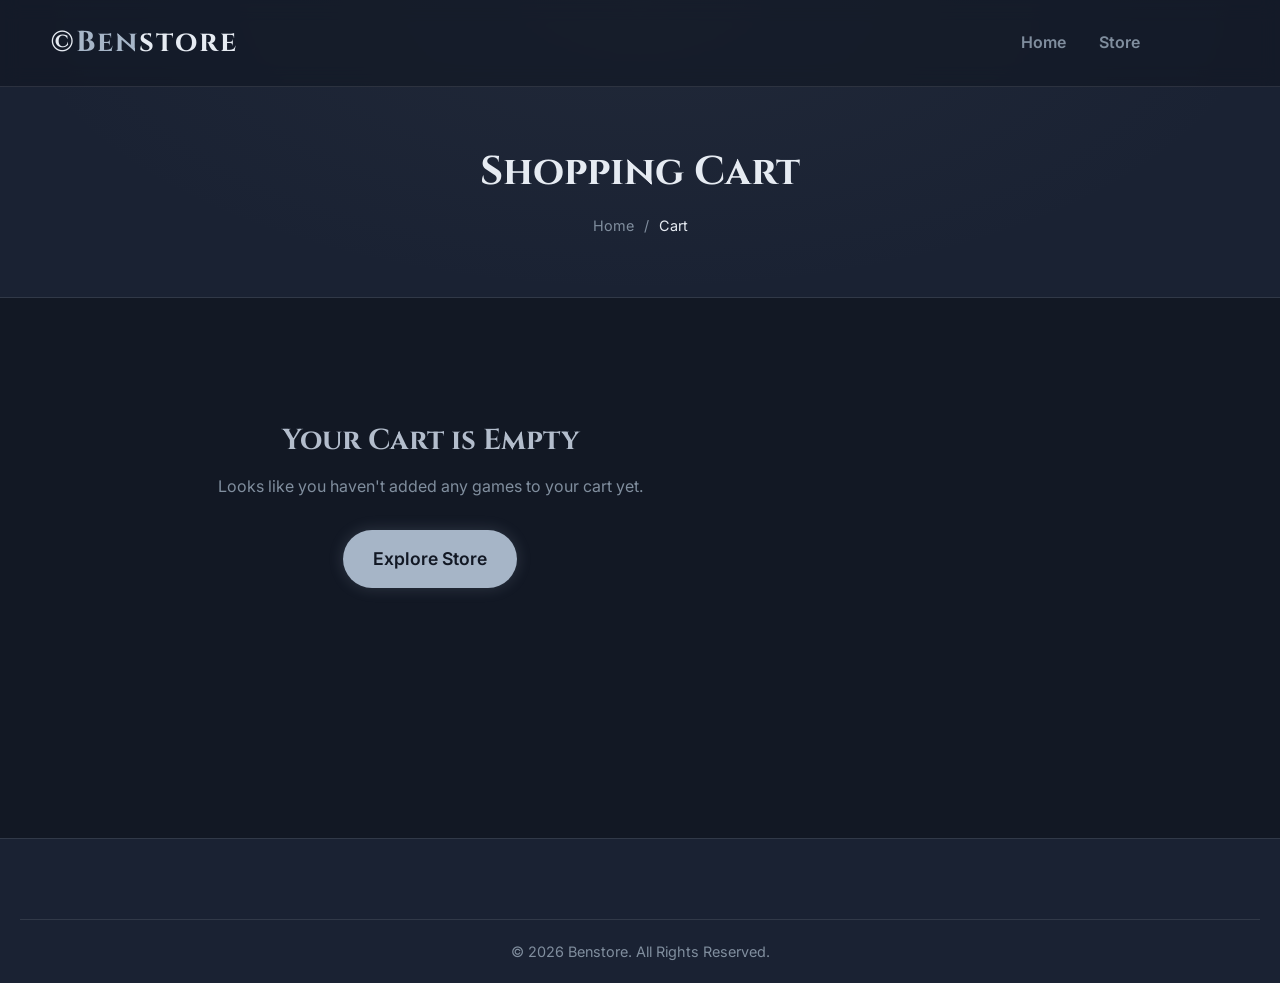
==== pages/cart.html @ 897c72c3 "Initial commit" ====
<!DOCTYPE html>
<html lang="en">
<head>
    <meta charset="UTF-8">
    <meta name="viewport" content="width=device-width, initial-scale=1.0">
    <title>Shopping Cart | Benstore</title>
    <!-- CSS Modules -->
    <link rel="stylesheet" href="../css/base.css">
    <link rel="stylesheet" href="../css/components.css">
    <link rel="stylesheet" href="../css/layout.css">
    <link rel="stylesheet" href="../css/pages/cart.css">
    <link rel="stylesheet" href="../css/responsive.css">
    <link rel="stylesheet" href="../css/all.css">
</head>
<body>

    <!-- Navbar -->
    <nav class="navbar scrolled" id="navbar">
        <div class="nav-logo">
            <h2><a href="../index.html">&copy;<span>Ben</span>store</a></h2>
        </div>

        <div class="nav-right">
            <ul class="nav-links" id="navLinks">
                <li><a href="../index.html"><i class="fas fa-house"></i> Home</a></li>
                <li><a href="store.html"><i class="fas fa-gamepad"></i> Store</a></li>
            </ul>
            <div class="nav-icons">
                <div class="wishlist-icon" onclick="window.location.href='wishlist.html'">
                    <i class="fas fa-heart"></i>
                    <span class="wishlist-badge">0</span>
                </div>
                <div class="cart-icon">
                    <i class="fas fa-shopping-cart"></i>
                    <span class="cart-badge">0</span>
                </div>
                <div class="user-icon" id="userIcon">
                    <i class="fas fa-user"></i>
                    <div class="user-dropdown" id="userDropdown"></div>
                </div>
                <span id="userGreeting" class="user-greeting"></span>
                <div class="menu-toggle" id="mobileMenu">
                    <i class="fas fa-bars"></i>
                </div>
            </div>
        </div>
    </nav>

    <!-- Cart Sidebar -->
    <div class="cart-overlay"></div>
    <div class="cart-sidebar">
        <div class="cart-sidebar-header">
            <h3>Your Cart</h3>
            <button class="cart-sidebar-close"><i class="fas fa-times"></i></button>
        </div>
        <div class="cart-sidebar-items"></div>
        <div class="cart-sidebar-footer">
            <div class="cart-sidebar-total">
                <span>Subtotal</span>
                <span class="amount">Rp 0</span>
            </div>
            <div class="cart-sidebar-actions">
                <a href="checkout.html" class="btn-primary">Checkout</a>
            </div>
        </div>
    </div>

    <header class="page-header">
        <h1>Shopping Cart</h1>
        <div class="breadcrumb">
            <a href="../index.html">Home</a> / <span>Cart</span>
        </div>
    </header>

    <section class="cart-section">
        <div class="cart-container" id="cartPageContainer">
            <!-- Items rendered via JS inline here for simplicity since we don't have a dedicated cart page JS -->
            <div class="cart-items" id="cartPageItems">
                <!-- Rendered dynamically -->
            </div>
            <div class="order-summary" id="cartPageSummary" style="display: none;">
                <h3>Order Summary</h3>
                <div class="summary-row">
                    <span>Items</span>
                    <span id="summaryCount">0</span>
                </div>
                <div class="summary-row">
                    <span>Subtotal</span>
                    <span id="summarySubtotal">Rp 0</span>
                </div>
                <div class="summary-row">
                    <span>Tax (11%)</span>
                    <span id="summaryTax">Rp 0</span>
                </div>
                <div class="summary-row total">
                    <span>Total</span>
                    <span id="summaryTotal">Rp 0</span>
                </div>
                <div class="summary-actions">
                    <button class="btn-primary" onclick="window.location.href='checkout.html'">Proceed to Checkout</button>
                    <button class="btn-secondary" onclick="window.location.href='store.html'">Continue Shopping</button>
                </div>
            </div>
        </div>
    </section>

    <!-- Footer -->
    <footer class="footer">
        <div class="footer-bottom">
            <p>&copy; 2026 Benstore. All Rights Reserved.</p>
        </div>
    </footer>

    <!-- Scripts -->
    <script src="../js/data.js"></script>
    <script src="../js/cart.js"></script>
    <script src="../js/wishlist.js"></script>
    <script src="../js/auth.js"></script>
    <script src="../js/app.js"></script>
    <script>
        document.addEventListener('DOMContentLoaded', () => {
            function renderCartPage() {
                const cart = Cart.getCart();
                const itemsContainer = document.getElementById('cartPageItems');
                const summaryContainer = document.getElementById('cartPageSummary');
                
                if (cart.length === 0) {
                    itemsContainer.innerHTML = `
                        <div class="cart-empty">
                            <i class="fas fa-shopping-basket"></i>
                            <h2>Your Cart is Empty</h2>
                            <p>Looks like you haven't added any games to your cart yet.</p>
                            <a href="store.html" class="btn-primary" style="display:inline-block;padding:15px 30px;">Explore Store</a>
                        </div>
                    `;
                    summaryContainer.style.display = 'none';
                    return;
                }

                summaryContainer.style.display = 'block';
                itemsContainer.innerHTML = cart.map(item => {
                    const p = getProductById(item.id);
                    if (!p) return '';
                    return `
                        <div class="cart-item">
                            <div class="cart-item-image">
                                <img src="${resolveAssetPath(p.image)}" alt="${p.title}">
                            </div>
                            <div class="cart-item-info">
                                <h3><a href="product.html?id=${p.id}">${p.title}</a></h3>
                                <span class="cart-item-genre">${p.genre} • ${p.platform.join(', ')}</span>
                                <div class="cart-item-bottom">
                                    <span class="cart-item-price">${formatPrice(p.price)}</span>
                                    <div class="cart-qty-controls">
                                        <button onclick="Cart.updateQuantity(${p.id}, ${item.qty - 1}); location.reload()">−</button>
                                        <span>${item.qty}</span>
                                        <button onclick="Cart.updateQuantity(${p.id}, ${item.qty + 1}); location.reload()">+</button>
                                    </div>
                                    <button class="cart-item-remove" onclick="Cart.removeFromCart(${p.id}); location.reload()" title="Remove Item">
                                        <i class="fas fa-trash-alt"></i>
                                    </button>
                                </div>
                            </div>
                        </div>
                    `;
                }).join('');

                const count = Cart.getCartCount();
                const subtotal = Cart.getCartTotal();
                const tax = Math.floor(subtotal * 0.11);
                
                document.getElementById('summaryCount').textContent = count;
                document.getElementById('summarySubtotal').textContent = formatPrice(subtotal);
                document.getElementById('summaryTax').textContent = formatPrice(tax);
                document.getElementById('summaryTotal').textContent = formatPrice(subtotal + tax);
            }

            renderCartPage();
        });
    </script>
</body>
</html>
---- css/base.css ----
@import url('https://fonts.googleapis.com/css2?family=Cinzel:wght@400;700&family=Inter:wght@300;400;600;700&display=swap');

:root {
    --bg-primary: #121824;
    --bg-secondary: #1a2233;
    --bg-tertiary: #232d42;
    --bg-glass: rgba(18, 24, 36, 0.65);
    --bg-glass-card: rgba(26, 34, 51, 0.8);
    --accent-gold: #a6b5c7;
    --accent-gold-hover: #c9d4e0;
    --accent-gold-solid: #8b9bb0;
    --accent-ember: #8c2f35;
    --accent-success: #2ea869;
    --accent-danger: #d9414e;
    --accent-warning: #d99a2b;
    --text-primary: #e6ebf2;
    --text-secondary: #b3bdcc;
    --text-muted: #808e9e;
    --border-glow: rgba(166, 181, 199, 0.2);
    --border-subtle: rgba(255, 255, 255, 0.1);
    --font-heading: 'Cinzel', serif;
    --font-body: 'Inter', sans-serif;
    --transition: all 0.3s ease;
    --radius-sm: 8px;
    --radius-md: 12px;
    --radius-lg: 15px;
    --radius-xl: 20px;
    --radius-full: 30px;
    --shadow-md: 0 5px 20px rgba(0, 0, 0, 0.3);
    --shadow-lg: 0 10px 30px rgba(0, 0, 0, 0.5);
    --shadow-glow: 0 0 15px var(--border-glow);
    --container-max: 1300px;
}

*, *::before, *::after { margin: 0; padding: 0; box-sizing: border-box; }
html { scroll-behavior: smooth; }
body { background-color: var(--bg-primary); color: var(--text-primary); font-family: var(--font-body); line-height: 1.6; overflow-x: hidden; }

::-webkit-scrollbar { width: 10px; }
::-webkit-scrollbar-track { background: var(--bg-primary); }
::-webkit-scrollbar-thumb { background: var(--bg-secondary); border: 1px solid var(--accent-gold); border-radius: 5px; }
::-webkit-scrollbar-thumb:hover { background: var(--accent-gold); }

h1,h2,h3,h4,h5,h6 { font-family: var(--font-heading); font-weight: 700; }
a { text-decoration: none; color: inherit; transition: var(--transition); }
button { cursor: pointer; font-family: var(--font-body); transition: var(--transition); }
img { max-width: 100%; display: block; }
ul { list-style: none; }
input, select, textarea { font-family: var(--font-body); }

.section-title { text-align: center; font-size: 2.5rem; color: var(--accent-gold); margin-bottom: 10px; text-transform: uppercase; letter-spacing: 2px; }
.section-subtitle { text-align: center; color: var(--text-muted); margin-bottom: 40px; font-size: 1rem; }
hr.custom-hr { border: 0; height: 1px; background: linear-gradient(to right, transparent, var(--accent-gold), transparent); width: 60%; margin: 0 auto 50px; opacity: 0; }

::selection { background: var(--accent-gold); color: var(--bg-primary); }

@keyframes fadeUp { from { opacity: 0; transform: translateY(30px); } to { opacity: 1; transform: translateY(0); } }
@keyframes fadeIn { from { opacity: 0; } to { opacity: 1; } }
@keyframes slideInRight { from { opacity: 0; transform: translateX(300px); } to { opacity: 1; transform: translateX(0); } }
@keyframes typing { from { width: 0; } to { width: 40%; } }
@keyframes blink { 50% { border-color: transparent; } }
@keyframes popIn { 0% { transform: scale(0.8); opacity: 0; } 50% { transform: scale(1.05); } 100% { transform: scale(1); opacity: 1; } }
@keyframes shimmer { 0% { background-position: -200% 0; } 100% { background-position: 200% 0; } }

.reveal { opacity: 0; transform: translateY(50px); transition: all 0.8s ease; }
.reveal.active { opacity: 1; transform: translateY(0); }
---- css/components.css ----
/* ========================================
   Buttons
   ======================================== */
.btn-primary { padding: 15px 30px; font-size: 1.1rem; font-weight: 600; color: var(--bg-primary); background: var(--accent-gold); border: none; border-radius: var(--radius-full); box-shadow: var(--shadow-glow); }
.btn-primary:hover { background: var(--accent-gold-hover); transform: translateY(-3px); box-shadow: 0 5px 20px rgba(201, 168, 76, 0.6); }
.btn-secondary { padding: 15px 30px; font-size: 1.1rem; font-weight: 600; color: var(--accent-gold); background: transparent; border: 2px solid var(--accent-gold); border-radius: var(--radius-full); }
.btn-secondary:hover { background: rgba(201, 168, 76, 0.1); transform: translateY(-3px); }
.btn-buy { flex: 1; padding: 10px; background: rgba(255, 255, 255, 0.1); color: var(--text-primary); border: 1px solid rgba(255, 255, 255, 0.2); border-radius: var(--radius-sm); font-weight: bold; }
.btn-buy:hover { background: var(--accent-gold); color: var(--bg-primary); border-color: var(--accent-gold); }
.btn-cart { padding: 10px 15px; background: rgba(255, 255, 255, 0.1); color: var(--text-primary); border: 1px solid rgba(255, 255, 255, 0.2); border-radius: var(--radius-sm); }
.btn-cart:hover { background: var(--accent-ember); border-color: var(--accent-ember); }
.btn-wishlist { padding: 10px 15px; background: rgba(255, 255, 255, 0.1); color: var(--text-primary); border: 1px solid rgba(255, 255, 255, 0.2); border-radius: var(--radius-sm); }
.btn-wishlist:hover, .btn-wishlist.active { background: rgba(231, 76, 60, 0.2); border-color: var(--accent-danger); color: var(--accent-danger); }
.btn-danger { padding: 10px 20px; background: rgba(231, 76, 60, 0.15); color: var(--accent-danger); border: 1px solid rgba(231, 76, 60, 0.3); border-radius: var(--radius-sm); font-weight: 600; }
.btn-danger:hover { background: var(--accent-danger); color: white; }

/* ========================================
   Badges
   ======================================== */
.badge { padding: 5px 10px; font-size: 0.8rem; font-weight: bold; border-radius: 5px; background: rgba(0, 0, 0, 0.7); color: white; }
.badge.dlc { background: var(--accent-gold); color: black; }
.badge.discount { background: var(--accent-ember); }
.badge.pre-order { background: var(--accent-warning); color: black; }

/* ========================================
   Game Card
   ======================================== */
.game-card { background: var(--bg-glass-card); border-radius: var(--radius-lg); overflow: hidden; border: 1px solid var(--border-subtle); backdrop-filter: blur(5px); transition: all 0.4s ease; position: relative; }
.game-card:hover { transform: translateY(-10px) scale(1.02); border-color: var(--accent-gold); box-shadow: var(--shadow-lg); z-index: 2; }
.game-image { position: relative; height: 220px; overflow: hidden; }
.game-image img { width: 100%; height: 100%; object-fit: cover; transition: transform 0.5s ease, filter 0.5s ease; filter: grayscale(30%) brightness(75%); }
.game-card:hover .game-image img { transform: scale(1.1); filter: grayscale(0%) brightness(100%); }
.game-badges { position: absolute; top: 15px; left: 15px; display: flex; gap: 10px; }
.game-wishlist-btn { position: absolute; top: 15px; right: 15px; width: 36px; height: 36px; border-radius: 50%; background: rgba(0,0,0,0.6); border: none; color: white; font-size: 1rem; display: flex; align-items: center; justify-content: center; cursor: pointer; transition: var(--transition); backdrop-filter: blur(4px); }
.game-wishlist-btn:hover, .game-wishlist-btn.active { background: rgba(231, 76, 60, 0.8); color: white; transform: scale(1.15); }
.game-info { padding: 20px; }
.game-info h3 { font-size: 1.3rem; margin-bottom: 10px; }
.game-info h3 a { color: inherit; }
.game-info h3 a:hover { color: var(--accent-gold-hover); }
.game-meta { display: flex; justify-content: space-between; align-items: center; margin-bottom: 15px; color: var(--text-muted); font-size: 0.9rem; }
.stars i { color: var(--accent-gold); }
.game-price { font-size: 1.4rem; font-weight: bold; color: var(--accent-gold); margin-bottom: 5px; }
.game-price-original { font-size: 0.9rem; color: var(--text-muted); text-decoration: line-through; margin-bottom: 15px; }
.game-actions { display: flex; gap: 10px; }

/* ========================================
   Info Card
   ======================================== */
.info-card { text-align: center; padding: 20px; background: var(--bg-glass-card); border-radius: var(--radius-lg); border: 1px solid var(--border-subtle); transition: var(--transition); }
.info-card:hover { transform: translateY(-10px); border-color: var(--accent-gold); box-shadow: var(--shadow-md); }
.info-card i { font-size: 3rem; color: var(--accent-gold); margin-bottom: 15px; transition: var(--transition); }
.info-card:hover i { color: var(--accent-ember); transform: scale(1.1); }
.info-card h4 { font-size: 1.2rem; margin-bottom: 10px; color: var(--text-primary); }
.info-card p { font-size: 0.9rem; color: var(--text-muted); }

/* ========================================
   Testimonial Card
   ======================================== */
.testi-card { background: var(--bg-glass-card); padding: 30px; display: flex; flex-direction: column; height: 100%; border-radius: var(--radius-lg); border: 1px solid var(--border-subtle); position: relative; }
.testi-card i.fa-quote-left { position: absolute; top: 20px; right: 20px; font-size: 2rem; color: rgba(201, 168, 76, 0.2); }
.testi-text { font-style: italic; color: var(--text-muted); margin-bottom: 20px; flex: 1; }
.testi-user { display: flex; align-items: center; gap: 15px; margin-top: auto; }
.testi-user img { width: 50px; height: 50px; border-radius: 50%; object-fit: cover; border: 2px solid var(--accent-gold); }
.testi-user-info h5 { color: var(--text-primary); }
.testi-user-info span { font-size: 0.8rem; color: var(--accent-gold); }

/* ========================================
   Toast Notification
   ======================================== */
.toast-container { position: fixed; top: 90px; right: 20px; z-index: 10000; display: flex; flex-direction: column; gap: 10px; }
.toast { padding: 14px 24px; border-radius: var(--radius-sm); background: var(--bg-secondary); border: 1px solid var(--border-subtle); color: var(--text-primary); font-size: 0.95rem; display: flex; align-items: center; gap: 12px; animation: slideInRight 0.4s ease, fadeOut 0.4s ease 2.6s forwards; box-shadow: var(--shadow-lg); backdrop-filter: blur(10px); min-width: 280px; }
.toast i { font-size: 1.2rem; }
.toast.success i { color: var(--accent-success); }
.toast.error i { color: var(--accent-danger); }
.toast.info i { color: var(--accent-gold-hover); }
@keyframes fadeOut { to { opacity: 0; transform: translateX(30px); } }

/* ========================================
   Cart Sidebar
   ======================================== */
.cart-overlay { position: fixed; inset: 0; background: rgba(0,0,0,0.6); z-index: 9998; opacity: 0; pointer-events: none; transition: opacity 0.3s ease; }
.cart-overlay.active { opacity: 1; pointer-events: auto; }
.cart-sidebar { position: fixed; top: 0; right: -420px; width: 400px; max-width: 90vw; height: 100vh; background: var(--bg-secondary); border-left: 1px solid var(--border-subtle); z-index: 9999; transition: right 0.4s cubic-bezier(0.25, 0.8, 0.25, 1); display: flex; flex-direction: column; }
.cart-sidebar.active { right: 0; }
.cart-sidebar-header { padding: 25px; display: flex; justify-content: space-between; align-items: center; border-bottom: 1px solid var(--border-subtle); }
.cart-sidebar-header h3 { font-size: 1.3rem; color: var(--text-primary); }
.cart-sidebar-close { background: none; border: none; color: var(--text-muted); font-size: 1.5rem; cursor: pointer; transition: var(--transition); }
.cart-sidebar-close:hover { color: var(--accent-danger); transform: rotate(90deg); }
.cart-sidebar-items { flex: 1; overflow-y: auto; padding: 20px; }
.cart-sidebar-item { display: flex; gap: 15px; padding: 15px 0; border-bottom: 1px solid var(--border-subtle); }
.cart-sidebar-item img { width: 70px; height: 70px; object-fit: cover; border-radius: var(--radius-sm); }
.cart-sidebar-item-info { flex: 1; }
.cart-sidebar-item-info h4 { font-size: 0.95rem; margin-bottom: 4px; color: var(--text-primary); font-family: var(--font-body); font-weight: 600; }
.cart-sidebar-item-info .price { color: var(--accent-gold); font-weight: 600; font-size: 0.9rem; }
.cart-sidebar-item-qty { display: flex; align-items: center; gap: 8px; margin-top: 8px; }
.cart-sidebar-item-qty button { width: 28px; height: 28px; border-radius: 50%; background: rgba(255,255,255,0.1); border: 1px solid rgba(255,255,255,0.15); color: var(--text-primary); font-size: 0.85rem; display: flex; align-items: center; justify-content: center; }
.cart-sidebar-item-qty button:hover { background: var(--accent-gold); color: var(--bg-primary); }
.cart-sidebar-item-qty span { font-size: 0.9rem; min-width: 20px; text-align: center; }
.cart-sidebar-item-remove { background: none; border: none; color: var(--text-muted); font-size: 1rem; cursor: pointer; align-self: flex-start; padding: 4px; }
.cart-sidebar-item-remove:hover { color: var(--accent-danger); }
.cart-sidebar-footer { padding: 20px 25px; border-top: 1px solid var(--border-subtle); }
.cart-sidebar-total { display: flex; justify-content: space-between; margin-bottom: 15px; font-size: 1.1rem; font-weight: 600; }
.cart-sidebar-total .amount { color: var(--accent-gold); }
.cart-sidebar-actions { display: flex; flex-direction: column; gap: 10px; }
.cart-sidebar-actions .btn-primary, .cart-sidebar-actions .btn-secondary { width: 100%; text-align: center; display: block; padding: 12px; font-size: 1rem; }
.cart-empty-state { text-align: center; padding: 60px 20px; color: var(--text-muted); }
.cart-empty-state i { font-size: 4rem; margin-bottom: 20px; opacity: 0.3; }
.cart-empty-state p { margin-bottom: 20px; }

/* ========================================
   Modal
   ======================================== */
.modal-overlay { position: fixed; inset: 0; background: rgba(0,0,0,0.7); z-index: 10000; display: flex; align-items: center; justify-content: center; opacity: 0; pointer-events: none; transition: opacity 0.3s ease; }
.modal-overlay.active { opacity: 1; pointer-events: auto; }
.modal { background: var(--bg-secondary); border: 1px solid var(--border-subtle); border-radius: var(--radius-xl); padding: 40px; max-width: 500px; width: 90%; text-align: center; animation: popIn 0.4s ease; }
.modal h2 { margin-bottom: 15px; color: var(--accent-gold); }
.modal p { color: var(--text-muted); margin-bottom: 25px; }
.modal .btn-primary { display: inline-block; }

/* ========================================
   Form Elements
   ======================================== */
.form-group { margin-bottom: 20px; }
.form-group label { display: block; margin-bottom: 8px; color: var(--text-secondary); font-weight: 600; font-size: 0.9rem; }
.form-group input, .form-group select, .form-group textarea { width: 100%; padding: 12px 16px; background: rgba(255,255,255,0.05); border: 1px solid var(--border-subtle); border-radius: var(--radius-sm); color: var(--text-primary); font-size: 1rem; outline: none; transition: var(--transition); }
.form-group input:focus, .form-group select:focus, .form-group textarea:focus { border-color: var(--accent-gold); background: rgba(255,255,255,0.08); box-shadow: 0 0 0 3px rgba(113, 118, 122, 0.15); }
.form-group input::placeholder { color: var(--text-muted); }
.form-error { color: var(--accent-danger); font-size: 0.8rem; margin-top: 5px; }
---- css/layout.css ----
/* ========================================
   Navbar
   ======================================== */
.navbar { position: fixed; top: 0; left: 0; width: 100%; padding: 20px 50px; display: flex; justify-content: space-between; align-items: center; background: var(--bg-glass); backdrop-filter: blur(10px); border-bottom: 1px solid var(--border-subtle); z-index: 1000; transition: padding 0.3s ease; }
.navbar.scrolled { padding: 10px 50px; background: rgba(6, 13, 26, 0.9); box-shadow: var(--shadow-lg); }
.nav-logo h2 { color: var(--text-primary); letter-spacing: 2px; font-size: 1.8rem; }
.nav-logo h2 span { color: var(--accent-gold); }
.nav-center .search-container { position: relative; width: 300px; }
.nav-center input { width: 100%; padding: 10px 20px 10px 40px; border-radius: var(--radius-full); border: 1px solid var(--border-glow); background: rgba(255, 255, 255, 0.05); color: var(--text-primary); outline: none; transition: var(--transition); }
.nav-center input:focus { background: rgba(255, 255, 255, 0.1); box-shadow: 0 0 10px var(--border-glow); }
.nav-center .fa-search { position: absolute; left: 15px; top: 50%; transform: translateY(-50%); color: var(--text-muted); }
.nav-right { display: flex; align-items: center; gap: 30px; }
.nav-links { display: flex; gap: 25px; list-style: none; }
.nav-links a { color: var(--text-muted); font-size: 1rem; font-weight: 600; display: flex; align-items: center; gap: 8px; position: relative; }
.nav-links a:hover { color: rgba(245, 245, 246, 0.734); }
.nav-links a::after { content: ''; position: absolute; bottom: -5px; left: 0; width: 0; height: 2px; background: var(--accent-gold); transition: var(--transition); }
.nav-links a:hover::after { width: 100%; }
.nav-icons { display: flex; align-items: center; gap: 20px; }
.cart-icon, .wishlist-icon, .user-icon { position: relative; cursor: pointer; }
.cart-icon i, .wishlist-icon i, .user-icon i { font-size: 1.2rem; color: var(--text-muted); transition: var(--transition); }
.cart-icon:hover i, .wishlist-icon:hover i, .user-icon:hover i { color: var(--accent-gold); }
.cart-badge, .wishlist-badge { position: absolute; top: -8px; right: -10px; background: var(--accent-ember); color: white; font-size: 0.7rem; font-weight: bold; padding: 2px 6px; border-radius: 50%; transition: var(--transition); }
.user-dropdown { position: absolute; top: 40px; right: 0; background: var(--bg-secondary); border: 1px solid var(--border-subtle); border-radius: var(--radius-md); padding: 10px 0; min-width: 200px; opacity: 0; pointer-events: none; transform: translateY(-10px); transition: var(--transition); box-shadow: var(--shadow-lg); }
.user-dropdown.active { opacity: 1; pointer-events: auto; transform: translateY(0); }
.user-dropdown a { display: flex; align-items: center; gap: 10px; padding: 10px 20px; color: var(--text-secondary); font-size: 0.9rem; }
.user-dropdown a:hover { background: rgba(255,255,255,0.05); color: var(--text-primary); }
.user-dropdown a::after { display: none; }
.user-dropdown hr { border: none; border-top: 1px solid var(--border-subtle); margin: 5px 0; }
.menu-toggle { display: none; font-size: 1.5rem; color: var(--text-primary); cursor: pointer; }

/* ========================================
   Footer
   ======================================== */
.footer { background: var(--bg-secondary); padding: 80px 20px 20px; border-top: 1px solid var(--border-subtle); }
.footer-container { max-width: 1200px; margin: 0 auto; display: grid; grid-template-columns: repeat(auto-fit, minmax(250px, 1fr)); gap: 50px; margin-bottom: 50px; }
.footer-col h3 { color: var(--accent-gold); margin-bottom: 20px; font-size: 1.5rem; }
.footer-col h3 span { color: var(--accent-gold-hover); }
.footer-col p { color: var(--text-muted); margin-bottom: 20px; }
.social-links { display: flex; gap: 15px; }
.social-links a { width: 40px; height: 40px; border-radius: 50%; background: rgba(255, 255, 255, 0.05); display: flex; align-items: center; justify-content: center; color: var(--text-primary); }
.social-links .fa-instagram:hover { color: #fe2ab0de; transition: 1s; }
.social-links .fa-youtube:hover { color: #fe0000; transition: 1s; }
.social-links .fa-discord:hover { color: #4014d2de; transition: 1s; }
.social-links a:hover { background: var(--accent-gold); color: var(--bg-primary); transform: translateY(-3px); }
.footer-col ul { list-style: none; }
.footer-col ul li { margin-bottom: 10px; }
.footer-col ul a { color: var(--text-muted); }
.footer-col ul a:hover { color: whitesmoke; padding-left: 5px; }
.newsletter-form { display: flex; gap: 10px; }
.newsletter-form input { flex: 1; padding: 10px 15px; border: 1px solid rgba(255, 255, 255, 0.1); background: rgba(0, 0, 0, 0.2); color: white; border-radius: 5px; outline: none; }
.newsletter-form button { padding: 10px 20px; background: var(--accent-gold); color: var(--bg-primary); border: none; border-radius: 5px; font-weight: bold; }
.newsletter-form button:hover { background: var(--accent-gold-hover); }
.footer-bottom { text-align: center; padding-top: 20px; border-top: 1px solid var(--border-subtle); color: var(--text-muted); font-size: 0.9rem; }

/* ========================================
   Back to Top
   ======================================== */
.back-to-top { position: fixed; bottom: 30px; right: 30px; width: 50px; height: 50px; background: var(--accent-gold); color: var(--bg-primary); border-radius: 50%; display: flex; align-items: center; justify-content: center; font-size: 1.5rem; opacity: 0; pointer-events: none; transition: var(--transition); z-index: 999; }
.back-to-top.show { opacity: 1; pointer-events: auto; }
.back-to-top:hover { transform: translateY(-5px); box-shadow: 0 5px 15px var(--border-glow); }

/* ========================================
   Page Header (for inner pages)
   ======================================== */
.page-header { padding: 140px 20px 60px; background: var(--bg-secondary); text-align: center; border-bottom: 1px solid var(--border-subtle); position: relative; }
.page-header::before { content: ''; position: absolute; inset: 0; background: radial-gradient(ellipse at center top, rgba(113, 118, 122, 0.08), transparent 70%); }
.page-header h1 { font-size: 2.5rem; margin-bottom: 10px; position: relative; }
.page-header .breadcrumb { display: flex; justify-content: center; gap: 10px; color: var(--text-muted); font-size: 0.9rem; position: relative; }
.page-header .breadcrumb a:hover { color: var(--accent-gold-hover); }
.page-header .breadcrumb span { color: var(--text-primary); }
---- css/pages/cart.css ----
/* ========================================
   Cart Page
   ======================================== */
.cart-section { padding: 40px 20px 100px; background: var(--bg-primary); min-height: 60vh; }
.cart-container { max-width: 1100px; margin: 0 auto; display: grid; grid-template-columns: 1fr 380px; gap: 40px; align-items: start; }

/* Cart Items */
.cart-items { display: flex; flex-direction: column; gap: 0; }
.cart-item { display: flex; gap: 20px; padding: 25px; background: var(--bg-glass-card); border: 1px solid var(--border-subtle); border-radius: var(--radius-lg); transition: var(--transition); margin-bottom: 15px; }
.cart-item:hover { border-color: var(--accent-gold); }
.cart-item-image { width: 130px; height: 90px; border-radius: var(--radius-sm); overflow: hidden; flex-shrink: 0; }
.cart-item-image img { width: 100%; height: 100%; object-fit: cover; }
.cart-item-info { flex: 1; display: flex; flex-direction: column; }
.cart-item-info h3 { font-size: 1.1rem; margin-bottom: 5px; font-family: var(--font-body); font-weight: 600; }
.cart-item-info h3 a { color: var(--text-primary); }
.cart-item-info h3 a:hover { color: var(--accent-gold-hover); }
.cart-item-genre { color: var(--text-muted); font-size: 0.85rem; margin-bottom: 10px; }
.cart-item-bottom { display: flex; justify-content: space-between; align-items: center; margin-top: auto; }
.cart-item-price { font-size: 1.2rem; font-weight: 700; color: var(--accent-gold); }
.cart-qty-controls { display: flex; align-items: center; gap: 10px; }
.cart-qty-controls button { width: 32px; height: 32px; border-radius: 50%; background: rgba(255,255,255,0.1); border: 1px solid rgba(255,255,255,0.15); color: var(--text-primary); font-size: 1rem; display: flex; align-items: center; justify-content: center; cursor: pointer; transition: var(--transition); }
.cart-qty-controls button:hover { background: var(--accent-gold); color: var(--bg-primary); }
.cart-qty-controls span { font-size: 1rem; font-weight: 600; min-width: 24px; text-align: center; }
.cart-item-remove { background: none; border: none; color: var(--text-muted); font-size: 1.2rem; cursor: pointer; padding: 5px; transition: var(--transition); }
.cart-item-remove:hover { color: var(--accent-danger); }

/* Order Summary */
.order-summary { background: var(--bg-glass-card); border: 1px solid var(--border-subtle); border-radius: var(--radius-xl); padding: 30px; position: sticky; top: 100px; }
.order-summary h3 { font-size: 1.3rem; margin-bottom: 25px; padding-bottom: 15px; border-bottom: 1px solid var(--border-subtle); }
.summary-row { display: flex; justify-content: space-between; margin-bottom: 12px; font-size: 0.95rem; }
.summary-row span:first-child { color: var(--text-muted); }
.summary-row.total { margin-top: 15px; padding-top: 15px; border-top: 1px solid var(--border-subtle); font-size: 1.2rem; font-weight: 700; }
.summary-row.total span:last-child { color: var(--accent-gold); }
.summary-actions { margin-top: 25px; display: flex; flex-direction: column; gap: 10px; }
.summary-actions .btn-primary { width: 100%; text-align: center; padding: 14px; font-size: 1rem; display: block; }
.summary-actions .btn-secondary { width: 100%; text-align: center; padding: 14px; font-size: 0.95rem; display: block; }

/* Empty Cart */
.cart-empty { text-align: center; padding: 80px 20px; grid-column: 1 / -1; }
.cart-empty i { font-size: 5rem; color: var(--text-muted); opacity: 0.2; margin-bottom: 20px; }
.cart-empty h2 { font-size: 1.8rem; margin-bottom: 10px; color: var(--text-secondary); }
.cart-empty p { color: var(--text-muted); margin-bottom: 30px; }

@media (max-width: 900px) {
    .cart-container { grid-template-columns: 1fr; }
    .order-summary { position: static; }
}
---- css/responsive.css ----
/* ========================================
   Responsive — All Media Queries
   ======================================== */
@media (max-width: 992px) {
    .showcase-item { flex-direction: column !important; }
    .showcase-img { width: 100%; }
    .product-main { grid-template-columns: 1fr; }
}

@media (max-width: 768px) {
    .navbar { padding: 15px 20px; }
    .nav-links {
        position: fixed; top: 70px; right: -100%; background: var(--bg-secondary);
        width: 250px; height: 100vh; flex-direction: column; padding: 40px 20px;
        transition: 0.4s ease; box-shadow: -5px 0 15px rgba(0, 0, 0, 0.5);
    }
    .nav-links.active { right: 0; }
    .nav-center { display: none; }
    .menu-toggle { display: block; }
    .hero-title { font-size: 2.5rem; }
    .hero-subtitle { font-size: 1rem; width: 100%; border-right: none; animation: none; white-space: normal; }
    .game-grid, .store-grid { grid-template-columns: repeat(auto-fill, minmax(280px, 1fr)); }
    .section-title { font-size: 1.8rem; }
    .cart-container, .checkout-container { grid-template-columns: 1fr; }
    .order-summary { position: static; }
    .store-toolbar { flex-direction: column; align-items: stretch; }
    .auth-card { padding: 30px 25px; }
    .form-row { grid-template-columns: 1fr; }
    .checkout-steps { gap: 5px; }
    .step-line { width: 30px; margin: 0 5px; }
    .page-header h1 { font-size: 1.8rem; }
    .nav-icons { gap: 15px; }
    .user-dropdown { right: -50px; }
}

@media (max-width: 480px) {
    .hero-title { font-size: 2rem; }
    .hero-cta { flex-direction: column; align-items: center; }
    .btn-primary, .btn-secondary { width: 100%; text-align: center; }
    .game-grid, .store-grid { grid-template-columns: 1fr; }
    .cart-item { flex-direction: column; align-items: flex-start; }
    .cart-item-image { width: 100%; height: 150px; }
    .product-actions { flex-direction: column; }
    .product-actions .btn-primary, .product-actions .btn-cart, .product-actions .btn-wishlist { width: 100%; }
}
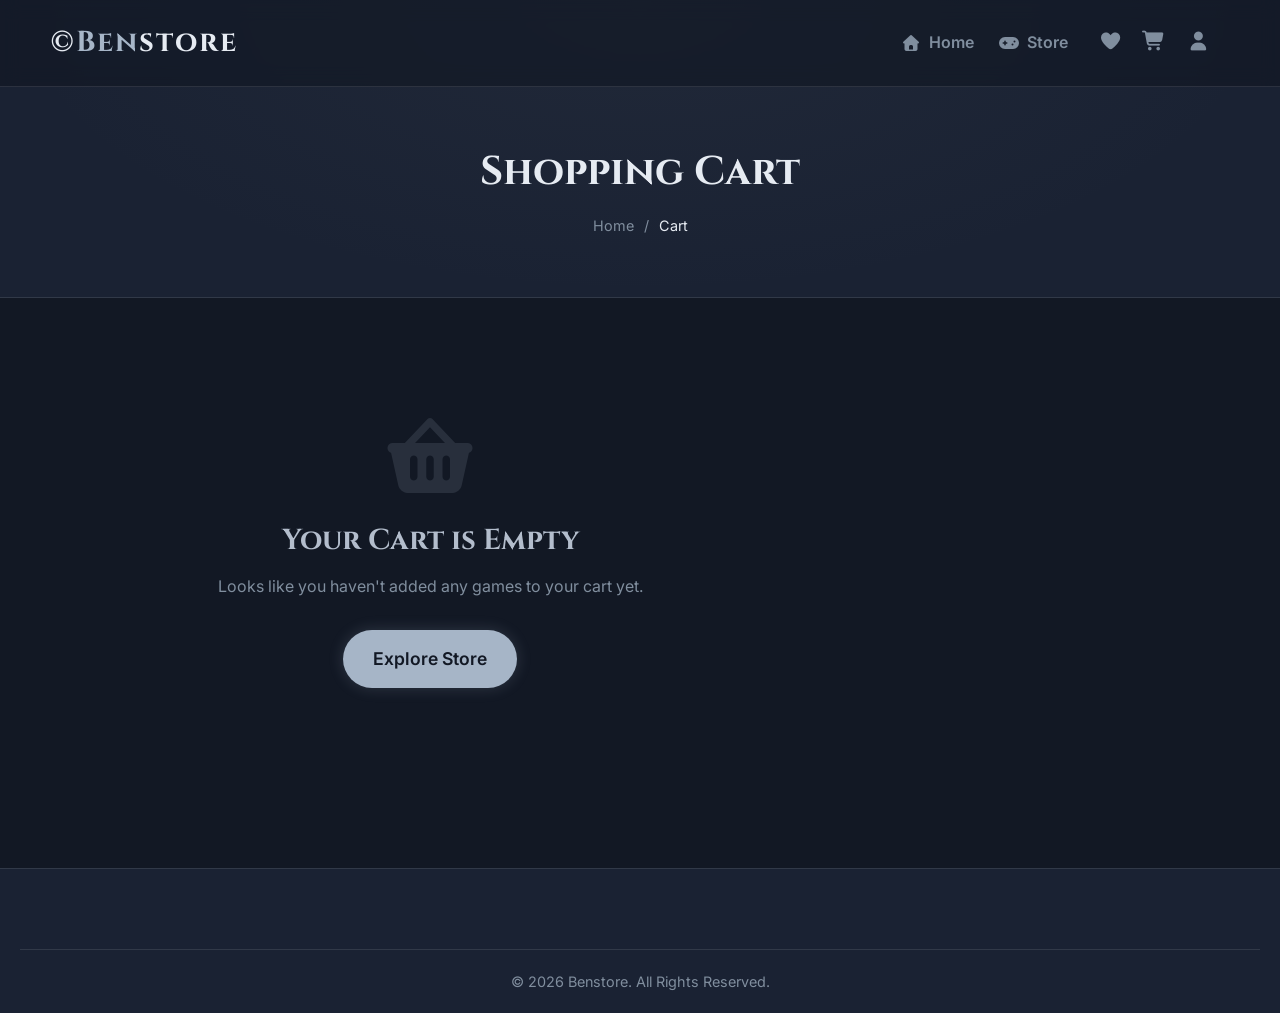
==== commit 240eb1f1: "Finalize design and add basic functiona" ====
--- a/pages/cart.html
+++ b/pages/cart.html
@@ -1,114 +1,130 @@
-<!DOCTYPE html>
+<!doctype html>
 <html lang="en">
-<head>
-    <meta charset="UTF-8">
-    <meta name="viewport" content="width=device-width, initial-scale=1.0">
+  <head>
+    <meta charset="UTF-8" />
+    <meta name="viewport" content="width=device-width, initial-scale=1.0" />
     <title>Shopping Cart | Benstore</title>
     <!-- CSS Modules -->
-    <link rel="stylesheet" href="../css/base.css">
-    <link rel="stylesheet" href="../css/components.css">
-    <link rel="stylesheet" href="../css/layout.css">
-    <link rel="stylesheet" href="../css/pages/cart.css">
-    <link rel="stylesheet" href="../css/responsive.css">
-    <link rel="stylesheet" href="../css/all.css">
-</head>
-<body>
-
+    <link rel="stylesheet" href="../css/base.css" />
+    <link rel="stylesheet" href="../css/components.css" />
+    <link rel="stylesheet" href="../css/layout.css" />
+    <link rel="stylesheet" href="../css/pages/cart.css" />
+    <link rel="stylesheet" href="../css/responsive.css" />
+    <link rel="stylesheet" href="../css/all.css" />
+  </head>
+  <body>
     <!-- Navbar -->
     <nav class="navbar scrolled" id="navbar">
-        <div class="nav-logo">
-            <h2><a href="../index.html">&copy;<span>Ben</span>store</a></h2>
-        </div>
-
-        <div class="nav-right">
-            <ul class="nav-links" id="navLinks">
-                <li><a href="../index.html"><i class="fas fa-house"></i> Home</a></li>
-                <li><a href="store.html"><i class="fas fa-gamepad"></i> Store</a></li>
-            </ul>
-            <div class="nav-icons">
-                <div class="wishlist-icon" onclick="window.location.href='wishlist.html'">
-                    <i class="fas fa-heart"></i>
-                    <span class="wishlist-badge">0</span>
-                </div>
-                <div class="cart-icon">
-                    <i class="fas fa-shopping-cart"></i>
-                    <span class="cart-badge">0</span>
-                </div>
-                <div class="user-icon" id="userIcon">
-                    <i class="fas fa-user"></i>
-                    <div class="user-dropdown" id="userDropdown"></div>
-                </div>
-                <span id="userGreeting" class="user-greeting"></span>
-                <div class="menu-toggle" id="mobileMenu">
-                    <i class="fas fa-bars"></i>
-                </div>
-            </div>
-        </div>
+      <div class="nav-logo">
+        <h2><a href="../index.html">&copy;<span>Ben</span>store</a></h2>
+      </div>
+
+      <div class="nav-right">
+        <ul class="nav-links" id="navLinks">
+          <li>
+            <a href="../index.html"><i class="fas fa-house"></i> Home</a>
+          </li>
+          <li>
+            <a href="store.html"><i class="fas fa-gamepad"></i> Store</a>
+          </li>
+        </ul>
+        <div class="nav-icons">
+          <div
+            class="wishlist-icon"
+            onclick="window.location.href = 'wishlist.html'"
+          >
+            <i class="fas fa-heart"></i>
+            <span class="wishlist-badge">0</span>
+          </div>
+          <div class="cart-icon">
+            <i class="fas fa-shopping-cart"></i>
+            <span class="cart-badge">0</span>
+          </div>
+          <div class="user-icon" id="userIcon">
+            <i class="fas fa-user"></i>
+            <div class="user-dropdown" id="userDropdown"></div>
+          </div>
+          <span id="userGreeting" class="user-greeting"></span>
+          <div class="menu-toggle" id="mobileMenu">
+            <i class="fas fa-bars"></i>
+          </div>
+        </div>
+      </div>
     </nav>
 
     <!-- Cart Sidebar -->
     <div class="cart-overlay"></div>
     <div class="cart-sidebar">
-        <div class="cart-sidebar-header">
-            <h3>Your Cart</h3>
-            <button class="cart-sidebar-close"><i class="fas fa-times"></i></button>
-        </div>
-        <div class="cart-sidebar-items"></div>
-        <div class="cart-sidebar-footer">
-            <div class="cart-sidebar-total">
-                <span>Subtotal</span>
-                <span class="amount">Rp 0</span>
-            </div>
-            <div class="cart-sidebar-actions">
-                <a href="checkout.html" class="btn-primary">Checkout</a>
-            </div>
-        </div>
+      <div class="cart-sidebar-header">
+        <h3>Your Cart</h3>
+        <button class="cart-sidebar-close"><i class="fas fa-times"></i></button>
+      </div>
+      <div class="cart-sidebar-items"></div>
+      <div class="cart-sidebar-footer">
+        <div class="cart-sidebar-total">
+          <span>Subtotal</span>
+          <span class="amount">Rp 0</span>
+        </div>
+        <div class="cart-sidebar-actions">
+          <a href="checkout.html" class="btn-primary">Checkout</a>
+        </div>
+      </div>
     </div>
 
     <header class="page-header">
-        <h1>Shopping Cart</h1>
-        <div class="breadcrumb">
-            <a href="../index.html">Home</a> / <span>Cart</span>
-        </div>
+      <h1>Shopping Cart</h1>
+      <div class="breadcrumb">
+        <a href="../index.html">Home</a> / <span>Cart</span>
+      </div>
     </header>
 
     <section class="cart-section">
-        <div class="cart-container" id="cartPageContainer">
-            <!-- Items rendered via JS inline here for simplicity since we don't have a dedicated cart page JS -->
-            <div class="cart-items" id="cartPageItems">
-                <!-- Rendered dynamically -->
-            </div>
-            <div class="order-summary" id="cartPageSummary" style="display: none;">
-                <h3>Order Summary</h3>
-                <div class="summary-row">
-                    <span>Items</span>
-                    <span id="summaryCount">0</span>
-                </div>
-                <div class="summary-row">
-                    <span>Subtotal</span>
-                    <span id="summarySubtotal">Rp 0</span>
-                </div>
-                <div class="summary-row">
-                    <span>Tax (11%)</span>
-                    <span id="summaryTax">Rp 0</span>
-                </div>
-                <div class="summary-row total">
-                    <span>Total</span>
-                    <span id="summaryTotal">Rp 0</span>
-                </div>
-                <div class="summary-actions">
-                    <button class="btn-primary" onclick="window.location.href='checkout.html'">Proceed to Checkout</button>
-                    <button class="btn-secondary" onclick="window.location.href='store.html'">Continue Shopping</button>
-                </div>
-            </div>
-        </div>
+      <div class="cart-container" id="cartPageContainer">
+        <!-- Items rendered via JS inline here for simplicity since we don't have a dedicated cart page JS -->
+        <div class="cart-items" id="cartPageItems">
+          <!-- Rendered dynamically -->
+        </div>
+        <div class="order-summary" id="cartPageSummary" style="display: none">
+          <h3>Order Summary</h3>
+          <div class="summary-row">
+            <span>Items</span>
+            <span id="summaryCount">0</span>
+          </div>
+          <div class="summary-row">
+            <span>Subtotal</span>
+            <span id="summarySubtotal">Rp 0</span>
+          </div>
+          <div class="summary-row">
+            <span>Tax (11%)</span>
+            <span id="summaryTax">Rp 0</span>
+          </div>
+          <div class="summary-row total">
+            <span>Total</span>
+            <span id="summaryTotal">Rp 0</span>
+          </div>
+          <div class="summary-actions">
+            <button
+              class="btn-primary"
+              onclick="window.location.href = 'checkout.html'"
+            >
+              Proceed to Checkout
+            </button>
+            <button
+              class="btn-secondary"
+              onclick="window.location.href = 'store.html'"
+            >
+              Continue Shopping
+            </button>
+          </div>
+        </div>
+      </div>
     </section>
 
     <!-- Footer -->
     <footer class="footer">
-        <div class="footer-bottom">
-            <p>&copy; 2026 Benstore. All Rights Reserved.</p>
-        </div>
+      <div class="footer-bottom">
+        <p>&copy; 2026 Benstore. All Rights Reserved.</p>
+      </div>
     </footer>
 
     <!-- Scripts -->
@@ -118,14 +134,14 @@
     <script src="../js/auth.js"></script>
     <script src="../js/app.js"></script>
     <script>
-        document.addEventListener('DOMContentLoaded', () => {
-            function renderCartPage() {
-                const cart = Cart.getCart();
-                const itemsContainer = document.getElementById('cartPageItems');
-                const summaryContainer = document.getElementById('cartPageSummary');
-                
-                if (cart.length === 0) {
-                    itemsContainer.innerHTML = `
+      document.addEventListener("DOMContentLoaded", () => {
+        function renderCartPage() {
+          const cart = Cart.getCart();
+          const itemsContainer = document.getElementById("cartPageItems");
+          const summaryContainer = document.getElementById("cartPageSummary");
+
+          if (cart.length === 0) {
+            itemsContainer.innerHTML = `
                         <div class="cart-empty">
                             <i class="fas fa-shopping-basket"></i>
                             <h2>Your Cart is Empty</h2>
@@ -133,22 +149,23 @@
                             <a href="store.html" class="btn-primary" style="display:inline-block;padding:15px 30px;">Explore Store</a>
                         </div>
                     `;
-                    summaryContainer.style.display = 'none';
-                    return;
-                }
-
-                summaryContainer.style.display = 'block';
-                itemsContainer.innerHTML = cart.map(item => {
-                    const p = getProductById(item.id);
-                    if (!p) return '';
-                    return `
+            summaryContainer.style.display = "none";
+            return;
+          }
+
+          summaryContainer.style.display = "block";
+          itemsContainer.innerHTML = cart
+            .map((item) => {
+              const p = getProductById(item.id);
+              if (!p) return "";
+              return `
                         <div class="cart-item">
                             <div class="cart-item-image">
                                 <img src="${resolveAssetPath(p.image)}" alt="${p.title}">
                             </div>
                             <div class="cart-item-info">
                                 <h3><a href="product.html?id=${p.id}">${p.title}</a></h3>
-                                <span class="cart-item-genre">${p.genre} • ${p.platform.join(', ')}</span>
+                                <span class="cart-item-genre">${p.genre} • ${p.platform.join(", ")}</span>
                                 <div class="cart-item-bottom">
                                     <span class="cart-item-price">${formatPrice(p.price)}</span>
                                     <div class="cart-qty-controls">
@@ -163,20 +180,24 @@
                             </div>
                         </div>
                     `;
-                }).join('');
-
-                const count = Cart.getCartCount();
-                const subtotal = Cart.getCartTotal();
-                const tax = Math.floor(subtotal * 0.11);
-                
-                document.getElementById('summaryCount').textContent = count;
-                document.getElementById('summarySubtotal').textContent = formatPrice(subtotal);
-                document.getElementById('summaryTax').textContent = formatPrice(tax);
-                document.getElementById('summaryTotal').textContent = formatPrice(subtotal + tax);
-            }
-
-            renderCartPage();
-        });
+            })
+            .join("");
+
+          const count = Cart.getCartCount();
+          const subtotal = Cart.getCartTotal();
+          const tax = Math.floor(subtotal * 0.11);
+
+          document.getElementById("summaryCount").textContent = count;
+          document.getElementById("summarySubtotal").textContent =
+            formatPrice(subtotal);
+          document.getElementById("summaryTax").textContent = formatPrice(tax);
+          document.getElementById("summaryTotal").textContent = formatPrice(
+            subtotal + tax,
+          );
+        }
+
+        renderCartPage();
+      });
     </script>
-</body>
+  </body>
 </html>
--- a/css/base.css
+++ b/css/base.css
@@ -1,66 +1,204 @@
-@import url('https://fonts.googleapis.com/css2?family=Cinzel:wght@400;700&family=Inter:wght@300;400;600;700&display=swap');
+@import url("https://fonts.googleapis.com/css2?family=Cinzel:wght@400;700&family=Inter:wght@300;400;600;700&display=swap");
 
 :root {
-    --bg-primary: #121824;
-    --bg-secondary: #1a2233;
-    --bg-tertiary: #232d42;
-    --bg-glass: rgba(18, 24, 36, 0.65);
-    --bg-glass-card: rgba(26, 34, 51, 0.8);
-    --accent-gold: #a6b5c7;
-    --accent-gold-hover: #c9d4e0;
-    --accent-gold-solid: #8b9bb0;
-    --accent-ember: #8c2f35;
-    --accent-success: #2ea869;
-    --accent-danger: #d9414e;
-    --accent-warning: #d99a2b;
-    --text-primary: #e6ebf2;
-    --text-secondary: #b3bdcc;
-    --text-muted: #808e9e;
-    --border-glow: rgba(166, 181, 199, 0.2);
-    --border-subtle: rgba(255, 255, 255, 0.1);
-    --font-heading: 'Cinzel', serif;
-    --font-body: 'Inter', sans-serif;
-    --transition: all 0.3s ease;
-    --radius-sm: 8px;
-    --radius-md: 12px;
-    --radius-lg: 15px;
-    --radius-xl: 20px;
-    --radius-full: 30px;
-    --shadow-md: 0 5px 20px rgba(0, 0, 0, 0.3);
-    --shadow-lg: 0 10px 30px rgba(0, 0, 0, 0.5);
-    --shadow-glow: 0 0 15px var(--border-glow);
-    --container-max: 1300px;
-}
-
-*, *::before, *::after { margin: 0; padding: 0; box-sizing: border-box; }
-html { scroll-behavior: smooth; }
-body { background-color: var(--bg-primary); color: var(--text-primary); font-family: var(--font-body); line-height: 1.6; overflow-x: hidden; }
-
-::-webkit-scrollbar { width: 10px; }
-::-webkit-scrollbar-track { background: var(--bg-primary); }
-::-webkit-scrollbar-thumb { background: var(--bg-secondary); border: 1px solid var(--accent-gold); border-radius: 5px; }
-::-webkit-scrollbar-thumb:hover { background: var(--accent-gold); }
-
-h1,h2,h3,h4,h5,h6 { font-family: var(--font-heading); font-weight: 700; }
-a { text-decoration: none; color: inherit; transition: var(--transition); }
-button { cursor: pointer; font-family: var(--font-body); transition: var(--transition); }
-img { max-width: 100%; display: block; }
-ul { list-style: none; }
-input, select, textarea { font-family: var(--font-body); }
-
-.section-title { text-align: center; font-size: 2.5rem; color: var(--accent-gold); margin-bottom: 10px; text-transform: uppercase; letter-spacing: 2px; }
-.section-subtitle { text-align: center; color: var(--text-muted); margin-bottom: 40px; font-size: 1rem; }
-hr.custom-hr { border: 0; height: 1px; background: linear-gradient(to right, transparent, var(--accent-gold), transparent); width: 60%; margin: 0 auto 50px; opacity: 0; }
-
-::selection { background: var(--accent-gold); color: var(--bg-primary); }
-
-@keyframes fadeUp { from { opacity: 0; transform: translateY(30px); } to { opacity: 1; transform: translateY(0); } }
-@keyframes fadeIn { from { opacity: 0; } to { opacity: 1; } }
-@keyframes slideInRight { from { opacity: 0; transform: translateX(300px); } to { opacity: 1; transform: translateX(0); } }
-@keyframes typing { from { width: 0; } to { width: 40%; } }
-@keyframes blink { 50% { border-color: transparent; } }
-@keyframes popIn { 0% { transform: scale(0.8); opacity: 0; } 50% { transform: scale(1.05); } 100% { transform: scale(1); opacity: 1; } }
-@keyframes shimmer { 0% { background-position: -200% 0; } 100% { background-position: 200% 0; } }
-
-.reveal { opacity: 0; transform: translateY(50px); transition: all 0.8s ease; }
-.reveal.active { opacity: 1; transform: translateY(0); }
+  --bg-primary: #121824;
+  --bg-secondary: #1a2233;
+  --bg-tertiary: #232d42;
+  --bg-glass: rgba(18, 24, 36, 0.65);
+  --bg-glass-card: rgba(26, 34, 51, 0.8);
+  --accent-gold: #a6b5c7;
+  --accent-gold-hover: #c9d4e0;
+  --accent-gold-solid: #8b9bb0;
+  --accent-ember: #8c2f35;
+  --accent-success: #2ea869;
+  --accent-danger: #d9414e;
+  --accent-warning: #d99a2b;
+  --text-primary: #e6ebf2;
+  --text-secondary: #b3bdcc;
+  --text-muted: #808e9e;
+  --border-glow: rgba(166, 181, 199, 0.2);
+  --border-subtle: rgba(255, 255, 255, 0.1);
+  --font-heading: "Cinzel", serif;
+  --font-body: "Inter", sans-serif;
+  --transition: all 0.3s ease;
+  --radius-sm: 8px;
+  --radius-md: 12px;
+  --radius-lg: 15px;
+  --radius-xl: 20px;
+  --radius-full: 30px;
+  --shadow-md: 0 5px 20px rgba(0, 0, 0, 0.3);
+  --shadow-lg: 0 10px 30px rgba(0, 0, 0, 0.5);
+  --shadow-glow: 0 0 15px var(--border-glow);
+  --container-max: 1300px;
+}
+
+*,
+*::before,
+*::after {
+  margin: 0;
+  padding: 0;
+  box-sizing: border-box;
+}
+html {
+  scroll-behavior: smooth;
+}
+body {
+  background-color: var(--bg-primary);
+  color: var(--text-primary);
+  font-family: var(--font-body);
+  line-height: 1.6;
+  overflow-x: hidden;
+}
+
+::-webkit-scrollbar {
+  width: 10px;
+}
+::-webkit-scrollbar-track {
+  background: var(--bg-primary);
+}
+::-webkit-scrollbar-thumb {
+  background: var(--bg-secondary);
+  border: 1px solid var(--accent-gold);
+  border-radius: 5px;
+}
+::-webkit-scrollbar-thumb:hover {
+  background: var(--accent-gold);
+}
+
+h1,
+h2,
+h3,
+h4,
+h5,
+h6 {
+  font-family: var(--font-heading);
+  font-weight: 700;
+}
+a {
+  text-decoration: none;
+  color: inherit;
+  transition: var(--transition);
+}
+button {
+  cursor: pointer;
+  font-family: var(--font-body);
+  transition: var(--transition);
+}
+img {
+  max-width: 100%;
+  display: block;
+}
+ul {
+  list-style: none;
+}
+input,
+select,
+textarea {
+  font-family: var(--font-body);
+}
+
+.section-title {
+  text-align: center;
+  font-size: 2.5rem;
+  color: var(--accent-gold);
+  margin-bottom: 10px;
+  text-transform: uppercase;
+  letter-spacing: 2px;
+}
+.section-subtitle {
+  text-align: center;
+  color: var(--text-muted);
+  margin-bottom: 40px;
+  font-size: 1rem;
+}
+hr.custom-hr {
+  border: 0;
+  height: 1px;
+  background: linear-gradient(
+    to right,
+    transparent,
+    var(--accent-gold),
+    transparent
+  );
+  width: 60%;
+  margin: 0 auto 50px;
+  opacity: 0;
+}
+
+::selection {
+  background: var(--accent-gold);
+  color: var(--bg-primary);
+}
+
+@keyframes fadeUp {
+  from {
+    opacity: 0;
+    transform: translateY(30px);
+  }
+  to {
+    opacity: 1;
+    transform: translateY(0);
+  }
+}
+@keyframes fadeIn {
+  from {
+    opacity: 0;
+  }
+  to {
+    opacity: 1;
+  }
+}
+@keyframes slideInRight {
+  from {
+    opacity: 0;
+    transform: translateX(300px);
+  }
+  to {
+    opacity: 1;
+    transform: translateX(0);
+  }
+}
+@keyframes typing {
+  from {
+    width: 0;
+  }
+  to {
+    width: 40%;
+  }
+}
+@keyframes blink {
+  50% {
+    border-color: transparent;
+  }
+}
+@keyframes popIn {
+  0% {
+    transform: scale(0.8);
+    opacity: 0;
+  }
+  50% {
+    transform: scale(1.05);
+  }
+  100% {
+    transform: scale(1);
+    opacity: 1;
+  }
+}
+@keyframes shimmer {
+  0% {
+    background-position: -200% 0;
+  }
+  100% {
+    background-position: 200% 0;
+  }
+}
+
+.reveal {
+  opacity: 0;
+  transform: translateY(50px);
+  transition: all 0.8s ease;
+}
+.reveal.active {
+  opacity: 1;
+  transform: translateY(0);
+}
--- a/css/components.css
+++ b/css/components.css
@@ -1,128 +1,594 @@
 /* ========================================
    Buttons
    ======================================== */
-.btn-primary { padding: 15px 30px; font-size: 1.1rem; font-weight: 600; color: var(--bg-primary); background: var(--accent-gold); border: none; border-radius: var(--radius-full); box-shadow: var(--shadow-glow); }
-.btn-primary:hover { background: var(--accent-gold-hover); transform: translateY(-3px); box-shadow: 0 5px 20px rgba(201, 168, 76, 0.6); }
-.btn-secondary { padding: 15px 30px; font-size: 1.1rem; font-weight: 600; color: var(--accent-gold); background: transparent; border: 2px solid var(--accent-gold); border-radius: var(--radius-full); }
-.btn-secondary:hover { background: rgba(201, 168, 76, 0.1); transform: translateY(-3px); }
-.btn-buy { flex: 1; padding: 10px; background: rgba(255, 255, 255, 0.1); color: var(--text-primary); border: 1px solid rgba(255, 255, 255, 0.2); border-radius: var(--radius-sm); font-weight: bold; }
-.btn-buy:hover { background: var(--accent-gold); color: var(--bg-primary); border-color: var(--accent-gold); }
-.btn-cart { padding: 10px 15px; background: rgba(255, 255, 255, 0.1); color: var(--text-primary); border: 1px solid rgba(255, 255, 255, 0.2); border-radius: var(--radius-sm); }
-.btn-cart:hover { background: var(--accent-ember); border-color: var(--accent-ember); }
-.btn-wishlist { padding: 10px 15px; background: rgba(255, 255, 255, 0.1); color: var(--text-primary); border: 1px solid rgba(255, 255, 255, 0.2); border-radius: var(--radius-sm); }
-.btn-wishlist:hover, .btn-wishlist.active { background: rgba(231, 76, 60, 0.2); border-color: var(--accent-danger); color: var(--accent-danger); }
-.btn-danger { padding: 10px 20px; background: rgba(231, 76, 60, 0.15); color: var(--accent-danger); border: 1px solid rgba(231, 76, 60, 0.3); border-radius: var(--radius-sm); font-weight: 600; }
-.btn-danger:hover { background: var(--accent-danger); color: white; }
+.btn-primary {
+  padding: 15px 30px;
+  font-size: 1.1rem;
+  font-weight: 600;
+  color: var(--bg-primary);
+  background: var(--accent-gold);
+  border: none;
+  border-radius: var(--radius-full);
+  box-shadow: var(--shadow-glow);
+}
+.btn-primary:hover {
+  background: var(--accent-gold-hover);
+  transform: translateY(-3px);
+  box-shadow: 0 5px 20px rgba(201, 168, 76, 0.6);
+}
+.btn-secondary {
+  padding: 15px 30px;
+  font-size: 1.1rem;
+  font-weight: 600;
+  color: var(--accent-gold);
+  background: transparent;
+  border: 2px solid var(--accent-gold);
+  border-radius: var(--radius-full);
+}
+.btn-secondary:hover {
+  background: rgba(201, 168, 76, 0.1);
+  transform: translateY(-3px);
+}
+.btn-buy {
+  flex: 1;
+  padding: 10px;
+  background: rgba(255, 255, 255, 0.1);
+  color: var(--text-primary);
+  border: 1px solid rgba(255, 255, 255, 0.2);
+  border-radius: var(--radius-sm);
+  font-weight: bold;
+}
+.btn-buy:hover {
+  background: var(--accent-gold);
+  color: var(--bg-primary);
+  border-color: var(--accent-gold);
+}
+.btn-cart {
+  padding: 10px 15px;
+  background: rgba(255, 255, 255, 0.1);
+  color: var(--text-primary);
+  border: 1px solid rgba(255, 255, 255, 0.2);
+  border-radius: var(--radius-sm);
+}
+.btn-cart:hover {
+  background: var(--accent-ember);
+  border-color: var(--accent-ember);
+}
+.btn-wishlist {
+  padding: 10px 15px;
+  background: rgba(255, 255, 255, 0.1);
+  color: var(--text-primary);
+  border: 1px solid rgba(255, 255, 255, 0.2);
+  border-radius: var(--radius-sm);
+}
+.btn-wishlist:hover,
+.btn-wishlist.active {
+  background: rgba(231, 76, 60, 0.2);
+  border-color: var(--accent-danger);
+  color: var(--accent-danger);
+}
+.btn-danger {
+  padding: 10px 20px;
+  background: rgba(231, 76, 60, 0.15);
+  color: var(--accent-danger);
+  border: 1px solid rgba(231, 76, 60, 0.3);
+  border-radius: var(--radius-sm);
+  font-weight: 600;
+}
+.btn-danger:hover {
+  background: var(--accent-danger);
+  color: white;
+}
 
 /* ========================================
    Badges
    ======================================== */
-.badge { padding: 5px 10px; font-size: 0.8rem; font-weight: bold; border-radius: 5px; background: rgba(0, 0, 0, 0.7); color: white; }
-.badge.dlc { background: var(--accent-gold); color: black; }
-.badge.discount { background: var(--accent-ember); }
-.badge.pre-order { background: var(--accent-warning); color: black; }
+.badge {
+  padding: 5px 10px;
+  font-size: 0.8rem;
+  font-weight: bold;
+  border-radius: 5px;
+  background: rgba(0, 0, 0, 0.7);
+  color: white;
+}
+.badge.dlc {
+  background: var(--accent-gold);
+  color: black;
+}
+.badge.discount {
+  background: var(--accent-ember);
+}
+.badge.pre-order {
+  background: var(--accent-warning);
+  color: black;
+}
 
 /* ========================================
    Game Card
    ======================================== */
-.game-card { background: var(--bg-glass-card); border-radius: var(--radius-lg); overflow: hidden; border: 1px solid var(--border-subtle); backdrop-filter: blur(5px); transition: all 0.4s ease; position: relative; }
-.game-card:hover { transform: translateY(-10px) scale(1.02); border-color: var(--accent-gold); box-shadow: var(--shadow-lg); z-index: 2; }
-.game-image { position: relative; height: 220px; overflow: hidden; }
-.game-image img { width: 100%; height: 100%; object-fit: cover; transition: transform 0.5s ease, filter 0.5s ease; filter: grayscale(30%) brightness(75%); }
-.game-card:hover .game-image img { transform: scale(1.1); filter: grayscale(0%) brightness(100%); }
-.game-badges { position: absolute; top: 15px; left: 15px; display: flex; gap: 10px; }
-.game-wishlist-btn { position: absolute; top: 15px; right: 15px; width: 36px; height: 36px; border-radius: 50%; background: rgba(0,0,0,0.6); border: none; color: white; font-size: 1rem; display: flex; align-items: center; justify-content: center; cursor: pointer; transition: var(--transition); backdrop-filter: blur(4px); }
-.game-wishlist-btn:hover, .game-wishlist-btn.active { background: rgba(231, 76, 60, 0.8); color: white; transform: scale(1.15); }
-.game-info { padding: 20px; }
-.game-info h3 { font-size: 1.3rem; margin-bottom: 10px; }
-.game-info h3 a { color: inherit; }
-.game-info h3 a:hover { color: var(--accent-gold-hover); }
-.game-meta { display: flex; justify-content: space-between; align-items: center; margin-bottom: 15px; color: var(--text-muted); font-size: 0.9rem; }
-.stars i { color: var(--accent-gold); }
-.game-price { font-size: 1.4rem; font-weight: bold; color: var(--accent-gold); margin-bottom: 5px; }
-.game-price-original { font-size: 0.9rem; color: var(--text-muted); text-decoration: line-through; margin-bottom: 15px; }
-.game-actions { display: flex; gap: 10px; }
+.game-card {
+  background: var(--bg-glass-card);
+  border-radius: var(--radius-lg);
+  overflow: hidden;
+  border: 1px solid var(--border-subtle);
+  backdrop-filter: blur(5px);
+  transition: all 0.4s ease;
+  position: relative;
+}
+.game-card:hover {
+  transform: translateY(-10px) scale(1.02);
+  border-color: var(--accent-gold);
+  box-shadow: var(--shadow-lg);
+  z-index: 2;
+}
+.game-image {
+  position: relative;
+  height: 220px;
+  overflow: hidden;
+}
+.game-image img {
+  width: 100%;
+  height: 100%;
+  object-fit: cover;
+  transition:
+    transform 0.5s ease,
+    filter 0.5s ease;
+  filter: grayscale(30%) brightness(75%);
+}
+.game-card:hover .game-image img {
+  transform: scale(1.1);
+  filter: grayscale(0%) brightness(100%);
+}
+.game-badges {
+  position: absolute;
+  top: 15px;
+  left: 15px;
+  display: flex;
+  gap: 10px;
+}
+.game-wishlist-btn {
+  position: absolute;
+  top: 15px;
+  right: 15px;
+  width: 36px;
+  height: 36px;
+  border-radius: 50%;
+  background: rgba(0, 0, 0, 0.6);
+  border: none;
+  color: white;
+  font-size: 1rem;
+  display: flex;
+  align-items: center;
+  justify-content: center;
+  cursor: pointer;
+  transition: var(--transition);
+  backdrop-filter: blur(4px);
+}
+.game-wishlist-btn:hover,
+.game-wishlist-btn.active {
+  background: rgba(231, 76, 60, 0.8);
+  color: white;
+  transform: scale(1.15);
+}
+.game-info {
+  padding: 20px;
+}
+.game-info h3 {
+  font-size: 1.3rem;
+  margin-bottom: 10px;
+}
+.game-info h3 a {
+  color: inherit;
+}
+.game-info h3 a:hover {
+  color: var(--accent-gold-hover);
+}
+.game-meta {
+  display: flex;
+  justify-content: space-between;
+  align-items: center;
+  margin-bottom: 15px;
+  color: var(--text-muted);
+  font-size: 0.9rem;
+}
+.stars i {
+  color: var(--accent-gold);
+}
+.game-price {
+  font-size: 1.4rem;
+  font-weight: bold;
+  color: var(--accent-gold);
+  margin-bottom: 5px;
+}
+.game-price-original {
+  font-size: 0.9rem;
+  color: var(--text-muted);
+  text-decoration: line-through;
+  margin-bottom: 15px;
+}
+.game-actions {
+  display: flex;
+  gap: 10px;
+}
 
 /* ========================================
    Info Card
    ======================================== */
-.info-card { text-align: center; padding: 20px; background: var(--bg-glass-card); border-radius: var(--radius-lg); border: 1px solid var(--border-subtle); transition: var(--transition); }
-.info-card:hover { transform: translateY(-10px); border-color: var(--accent-gold); box-shadow: var(--shadow-md); }
-.info-card i { font-size: 3rem; color: var(--accent-gold); margin-bottom: 15px; transition: var(--transition); }
-.info-card:hover i { color: var(--accent-ember); transform: scale(1.1); }
-.info-card h4 { font-size: 1.2rem; margin-bottom: 10px; color: var(--text-primary); }
-.info-card p { font-size: 0.9rem; color: var(--text-muted); }
+.info-card {
+  text-align: center;
+  padding: 20px;
+  background: var(--bg-glass-card);
+  border-radius: var(--radius-lg);
+  border: 1px solid var(--border-subtle);
+  transition: var(--transition);
+}
+.info-card:hover {
+  transform: translateY(-10px);
+  border-color: var(--accent-gold);
+  box-shadow: var(--shadow-md);
+}
+.info-card i {
+  font-size: 3rem;
+  color: var(--accent-gold);
+  margin-bottom: 15px;
+  transition: var(--transition);
+}
+.info-card:hover i {
+  color: var(--accent-ember);
+  transform: scale(1.1);
+}
+.info-card h4 {
+  font-size: 1.2rem;
+  margin-bottom: 10px;
+  color: var(--text-primary);
+}
+.info-card p {
+  font-size: 0.9rem;
+  color: var(--text-muted);
+}
 
 /* ========================================
    Testimonial Card
    ======================================== */
-.testi-card { background: var(--bg-glass-card); padding: 30px; display: flex; flex-direction: column; height: 100%; border-radius: var(--radius-lg); border: 1px solid var(--border-subtle); position: relative; }
-.testi-card i.fa-quote-left { position: absolute; top: 20px; right: 20px; font-size: 2rem; color: rgba(201, 168, 76, 0.2); }
-.testi-text { font-style: italic; color: var(--text-muted); margin-bottom: 20px; flex: 1; }
-.testi-user { display: flex; align-items: center; gap: 15px; margin-top: auto; }
-.testi-user img { width: 50px; height: 50px; border-radius: 50%; object-fit: cover; border: 2px solid var(--accent-gold); }
-.testi-user-info h5 { color: var(--text-primary); }
-.testi-user-info span { font-size: 0.8rem; color: var(--accent-gold); }
+.testi-card {
+  background: var(--bg-glass-card);
+  padding: 30px;
+  display: flex;
+  flex-direction: column;
+  height: 100%;
+  border-radius: var(--radius-lg);
+  border: 1px solid var(--border-subtle);
+  position: relative;
+}
+.testi-card i.fa-quote-left {
+  position: absolute;
+  top: 20px;
+  right: 20px;
+  font-size: 2rem;
+  color: rgba(201, 168, 76, 0.2);
+}
+.testi-text {
+  font-style: italic;
+  color: var(--text-muted);
+  margin-bottom: 20px;
+  flex: 1;
+}
+.testi-user {
+  display: flex;
+  align-items: center;
+  gap: 15px;
+  margin-top: auto;
+}
+.testi-user img {
+  width: 50px;
+  height: 50px;
+  border-radius: 50%;
+  object-fit: cover;
+  border: 2px solid var(--accent-gold);
+}
+.testi-user-info h5 {
+  color: var(--text-primary);
+}
+.testi-user-info span {
+  font-size: 0.8rem;
+  color: var(--accent-gold);
+}
 
 /* ========================================
    Toast Notification
    ======================================== */
-.toast-container { position: fixed; top: 90px; right: 20px; z-index: 10000; display: flex; flex-direction: column; gap: 10px; }
-.toast { padding: 14px 24px; border-radius: var(--radius-sm); background: var(--bg-secondary); border: 1px solid var(--border-subtle); color: var(--text-primary); font-size: 0.95rem; display: flex; align-items: center; gap: 12px; animation: slideInRight 0.4s ease, fadeOut 0.4s ease 2.6s forwards; box-shadow: var(--shadow-lg); backdrop-filter: blur(10px); min-width: 280px; }
-.toast i { font-size: 1.2rem; }
-.toast.success i { color: var(--accent-success); }
-.toast.error i { color: var(--accent-danger); }
-.toast.info i { color: var(--accent-gold-hover); }
-@keyframes fadeOut { to { opacity: 0; transform: translateX(30px); } }
+.toast-container {
+  position: fixed;
+  top: 90px;
+  right: 20px;
+  z-index: 10000;
+  display: flex;
+  flex-direction: column;
+  gap: 10px;
+}
+.toast {
+  padding: 14px 24px;
+  border-radius: var(--radius-sm);
+  background: var(--bg-secondary);
+  border: 1px solid var(--border-subtle);
+  color: var(--text-primary);
+  font-size: 0.95rem;
+  display: flex;
+  align-items: center;
+  gap: 12px;
+  animation:
+    slideInRight 0.4s ease,
+    fadeOut 0.4s ease 2.6s forwards;
+  box-shadow: var(--shadow-lg);
+  backdrop-filter: blur(10px);
+  min-width: 280px;
+}
+.toast i {
+  font-size: 1.2rem;
+}
+.toast.success i {
+  color: var(--accent-success);
+}
+.toast.error i {
+  color: var(--accent-danger);
+}
+.toast.info i {
+  color: var(--accent-gold-hover);
+}
+@keyframes fadeOut {
+  to {
+    opacity: 0;
+    transform: translateX(30px);
+  }
+}
 
 /* ========================================
    Cart Sidebar
    ======================================== */
-.cart-overlay { position: fixed; inset: 0; background: rgba(0,0,0,0.6); z-index: 9998; opacity: 0; pointer-events: none; transition: opacity 0.3s ease; }
-.cart-overlay.active { opacity: 1; pointer-events: auto; }
-.cart-sidebar { position: fixed; top: 0; right: -420px; width: 400px; max-width: 90vw; height: 100vh; background: var(--bg-secondary); border-left: 1px solid var(--border-subtle); z-index: 9999; transition: right 0.4s cubic-bezier(0.25, 0.8, 0.25, 1); display: flex; flex-direction: column; }
-.cart-sidebar.active { right: 0; }
-.cart-sidebar-header { padding: 25px; display: flex; justify-content: space-between; align-items: center; border-bottom: 1px solid var(--border-subtle); }
-.cart-sidebar-header h3 { font-size: 1.3rem; color: var(--text-primary); }
-.cart-sidebar-close { background: none; border: none; color: var(--text-muted); font-size: 1.5rem; cursor: pointer; transition: var(--transition); }
-.cart-sidebar-close:hover { color: var(--accent-danger); transform: rotate(90deg); }
-.cart-sidebar-items { flex: 1; overflow-y: auto; padding: 20px; }
-.cart-sidebar-item { display: flex; gap: 15px; padding: 15px 0; border-bottom: 1px solid var(--border-subtle); }
-.cart-sidebar-item img { width: 70px; height: 70px; object-fit: cover; border-radius: var(--radius-sm); }
-.cart-sidebar-item-info { flex: 1; }
-.cart-sidebar-item-info h4 { font-size: 0.95rem; margin-bottom: 4px; color: var(--text-primary); font-family: var(--font-body); font-weight: 600; }
-.cart-sidebar-item-info .price { color: var(--accent-gold); font-weight: 600; font-size: 0.9rem; }
-.cart-sidebar-item-qty { display: flex; align-items: center; gap: 8px; margin-top: 8px; }
-.cart-sidebar-item-qty button { width: 28px; height: 28px; border-radius: 50%; background: rgba(255,255,255,0.1); border: 1px solid rgba(255,255,255,0.15); color: var(--text-primary); font-size: 0.85rem; display: flex; align-items: center; justify-content: center; }
-.cart-sidebar-item-qty button:hover { background: var(--accent-gold); color: var(--bg-primary); }
-.cart-sidebar-item-qty span { font-size: 0.9rem; min-width: 20px; text-align: center; }
-.cart-sidebar-item-remove { background: none; border: none; color: var(--text-muted); font-size: 1rem; cursor: pointer; align-self: flex-start; padding: 4px; }
-.cart-sidebar-item-remove:hover { color: var(--accent-danger); }
-.cart-sidebar-footer { padding: 20px 25px; border-top: 1px solid var(--border-subtle); }
-.cart-sidebar-total { display: flex; justify-content: space-between; margin-bottom: 15px; font-size: 1.1rem; font-weight: 600; }
-.cart-sidebar-total .amount { color: var(--accent-gold); }
-.cart-sidebar-actions { display: flex; flex-direction: column; gap: 10px; }
-.cart-sidebar-actions .btn-primary, .cart-sidebar-actions .btn-secondary { width: 100%; text-align: center; display: block; padding: 12px; font-size: 1rem; }
-.cart-empty-state { text-align: center; padding: 60px 20px; color: var(--text-muted); }
-.cart-empty-state i { font-size: 4rem; margin-bottom: 20px; opacity: 0.3; }
-.cart-empty-state p { margin-bottom: 20px; }
+.cart-overlay {
+  position: fixed;
+  inset: 0;
+  background: rgba(0, 0, 0, 0.6);
+  z-index: 9998;
+  opacity: 0;
+  pointer-events: none;
+  transition: opacity 0.3s ease;
+}
+.cart-overlay.active {
+  opacity: 1;
+  pointer-events: auto;
+}
+.cart-sidebar {
+  position: fixed;
+  top: 0;
+  right: -420px;
+  width: 400px;
+  max-width: 90vw;
+  height: 100vh;
+  background: var(--bg-secondary);
+  border-left: 1px solid var(--border-subtle);
+  z-index: 9999;
+  transition: right 0.4s cubic-bezier(0.25, 0.8, 0.25, 1);
+  display: flex;
+  flex-direction: column;
+}
+.cart-sidebar.active {
+  right: 0;
+}
+.cart-sidebar-header {
+  padding: 25px;
+  display: flex;
+  justify-content: space-between;
+  align-items: center;
+  border-bottom: 1px solid var(--border-subtle);
+}
+.cart-sidebar-header h3 {
+  font-size: 1.3rem;
+  color: var(--text-primary);
+}
+.cart-sidebar-close {
+  background: none;
+  border: none;
+  color: var(--text-muted);
+  font-size: 1.5rem;
+  cursor: pointer;
+  transition: var(--transition);
+}
+.cart-sidebar-close:hover {
+  color: var(--accent-danger);
+  transform: rotate(90deg);
+}
+.cart-sidebar-items {
+  flex: 1;
+  overflow-y: auto;
+  padding: 20px;
+}
+.cart-sidebar-item {
+  display: flex;
+  gap: 15px;
+  padding: 15px 0;
+  border-bottom: 1px solid var(--border-subtle);
+}
+.cart-sidebar-item img {
+  width: 70px;
+  height: 70px;
+  object-fit: cover;
+  border-radius: var(--radius-sm);
+}
+.cart-sidebar-item-info {
+  flex: 1;
+}
+.cart-sidebar-item-info h4 {
+  font-size: 0.95rem;
+  margin-bottom: 4px;
+  color: var(--text-primary);
+  font-family: var(--font-body);
+  font-weight: 600;
+}
+.cart-sidebar-item-info .price {
+  color: var(--accent-gold);
+  font-weight: 600;
+  font-size: 0.9rem;
+}
+.cart-sidebar-item-qty {
+  display: flex;
+  align-items: center;
+  gap: 8px;
+  margin-top: 8px;
+}
+.cart-sidebar-item-qty button {
+  width: 28px;
+  height: 28px;
+  border-radius: 50%;
+  background: rgba(255, 255, 255, 0.1);
+  border: 1px solid rgba(255, 255, 255, 0.15);
+  color: var(--text-primary);
+  font-size: 0.85rem;
+  display: flex;
+  align-items: center;
+  justify-content: center;
+}
+.cart-sidebar-item-qty button:hover {
+  background: var(--accent-gold);
+  color: var(--bg-primary);
+}
+.cart-sidebar-item-qty span {
+  font-size: 0.9rem;
+  min-width: 20px;
+  text-align: center;
+}
+.cart-sidebar-item-remove {
+  background: none;
+  border: none;
+  color: var(--text-muted);
+  font-size: 1rem;
+  cursor: pointer;
+  align-self: flex-start;
+  padding: 4px;
+}
+.cart-sidebar-item-remove:hover {
+  color: var(--accent-danger);
+}
+.cart-sidebar-footer {
+  padding: 20px 25px;
+  border-top: 1px solid var(--border-subtle);
+}
+.cart-sidebar-total {
+  display: flex;
+  justify-content: space-between;
+  margin-bottom: 15px;
+  font-size: 1.1rem;
+  font-weight: 600;
+}
+.cart-sidebar-total .amount {
+  color: var(--accent-gold);
+}
+.cart-sidebar-actions {
+  display: flex;
+  flex-direction: column;
+  gap: 10px;
+}
+.cart-sidebar-actions .btn-primary,
+.cart-sidebar-actions .btn-secondary {
+  width: 100%;
+  text-align: center;
+  display: block;
+  padding: 12px;
+  font-size: 1rem;
+}
+.cart-empty-state {
+  text-align: center;
+  padding: 60px 20px;
+  color: var(--text-muted);
+}
+.cart-empty-state i {
+  font-size: 4rem;
+  margin-bottom: 20px;
+  opacity: 0.3;
+}
+.cart-empty-state p {
+  margin-bottom: 20px;
+}
 
 /* ========================================
    Modal
    ======================================== */
-.modal-overlay { position: fixed; inset: 0; background: rgba(0,0,0,0.7); z-index: 10000; display: flex; align-items: center; justify-content: center; opacity: 0; pointer-events: none; transition: opacity 0.3s ease; }
-.modal-overlay.active { opacity: 1; pointer-events: auto; }
-.modal { background: var(--bg-secondary); border: 1px solid var(--border-subtle); border-radius: var(--radius-xl); padding: 40px; max-width: 500px; width: 90%; text-align: center; animation: popIn 0.4s ease; }
-.modal h2 { margin-bottom: 15px; color: var(--accent-gold); }
-.modal p { color: var(--text-muted); margin-bottom: 25px; }
-.modal .btn-primary { display: inline-block; }
+.modal-overlay {
+  position: fixed;
+  inset: 0;
+  background: rgba(0, 0, 0, 0.7);
+  z-index: 10000;
+  display: flex;
+  align-items: center;
+  justify-content: center;
+  opacity: 0;
+  pointer-events: none;
+  transition: opacity 0.3s ease;
+}
+.modal-overlay.active {
+  opacity: 1;
+  pointer-events: auto;
+}
+.modal {
+  background: var(--bg-secondary);
+  border: 1px solid var(--border-subtle);
+  border-radius: var(--radius-xl);
+  padding: 40px;
+  max-width: 500px;
+  width: 90%;
+  text-align: center;
+  animation: popIn 0.4s ease;
+}
+.modal h2 {
+  margin-bottom: 15px;
+  color: var(--accent-gold);
+}
+.modal p {
+  color: var(--text-muted);
+  margin-bottom: 25px;
+}
+.modal .btn-primary {
+  display: inline-block;
+}
 
 /* ========================================
    Form Elements
    ======================================== */
-.form-group { margin-bottom: 20px; }
-.form-group label { display: block; margin-bottom: 8px; color: var(--text-secondary); font-weight: 600; font-size: 0.9rem; }
-.form-group input, .form-group select, .form-group textarea { width: 100%; padding: 12px 16px; background: rgba(255,255,255,0.05); border: 1px solid var(--border-subtle); border-radius: var(--radius-sm); color: var(--text-primary); font-size: 1rem; outline: none; transition: var(--transition); }
-.form-group input:focus, .form-group select:focus, .form-group textarea:focus { border-color: var(--accent-gold); background: rgba(255,255,255,0.08); box-shadow: 0 0 0 3px rgba(113, 118, 122, 0.15); }
-.form-group input::placeholder { color: var(--text-muted); }
-.form-error { color: var(--accent-danger); font-size: 0.8rem; margin-top: 5px; }
+.form-group {
+  margin-bottom: 20px;
+}
+.form-group label {
+  display: block;
+  margin-bottom: 8px;
+  color: var(--text-secondary);
+  font-weight: 600;
+  font-size: 0.9rem;
+}
+.form-group input,
+.form-group select,
+.form-group textarea {
+  width: 100%;
+  padding: 12px 16px;
+  background: rgba(255, 255, 255, 0.05);
+  border: 1px solid var(--border-subtle);
+  border-radius: var(--radius-sm);
+  color: var(--text-primary);
+  font-size: 1rem;
+  outline: none;
+  transition: var(--transition);
+}
+.form-group input:focus,
+.form-group select:focus,
+.form-group textarea:focus {
+  border-color: var(--accent-gold);
+  background: rgba(255, 255, 255, 0.08);
+  box-shadow: 0 0 0 3px rgba(113, 118, 122, 0.15);
+}
+.form-group input::placeholder {
+  color: var(--text-muted);
+}
+.form-error {
+  color: var(--accent-danger);
+  font-size: 0.8rem;
+  margin-top: 5px;
+}
--- a/css/layout.css
+++ b/css/layout.css
@@ -1,70 +1,347 @@
 /* ========================================
    Navbar
    ======================================== */
-.navbar { position: fixed; top: 0; left: 0; width: 100%; padding: 20px 50px; display: flex; justify-content: space-between; align-items: center; background: var(--bg-glass); backdrop-filter: blur(10px); border-bottom: 1px solid var(--border-subtle); z-index: 1000; transition: padding 0.3s ease; }
-.navbar.scrolled { padding: 10px 50px; background: rgba(6, 13, 26, 0.9); box-shadow: var(--shadow-lg); }
-.nav-logo h2 { color: var(--text-primary); letter-spacing: 2px; font-size: 1.8rem; }
-.nav-logo h2 span { color: var(--accent-gold); }
-.nav-center .search-container { position: relative; width: 300px; }
-.nav-center input { width: 100%; padding: 10px 20px 10px 40px; border-radius: var(--radius-full); border: 1px solid var(--border-glow); background: rgba(255, 255, 255, 0.05); color: var(--text-primary); outline: none; transition: var(--transition); }
-.nav-center input:focus { background: rgba(255, 255, 255, 0.1); box-shadow: 0 0 10px var(--border-glow); }
-.nav-center .fa-search { position: absolute; left: 15px; top: 50%; transform: translateY(-50%); color: var(--text-muted); }
-.nav-right { display: flex; align-items: center; gap: 30px; }
-.nav-links { display: flex; gap: 25px; list-style: none; }
-.nav-links a { color: var(--text-muted); font-size: 1rem; font-weight: 600; display: flex; align-items: center; gap: 8px; position: relative; }
-.nav-links a:hover { color: rgba(245, 245, 246, 0.734); }
-.nav-links a::after { content: ''; position: absolute; bottom: -5px; left: 0; width: 0; height: 2px; background: var(--accent-gold); transition: var(--transition); }
-.nav-links a:hover::after { width: 100%; }
-.nav-icons { display: flex; align-items: center; gap: 20px; }
-.cart-icon, .wishlist-icon, .user-icon { position: relative; cursor: pointer; }
-.cart-icon i, .wishlist-icon i, .user-icon i { font-size: 1.2rem; color: var(--text-muted); transition: var(--transition); }
-.cart-icon:hover i, .wishlist-icon:hover i, .user-icon:hover i { color: var(--accent-gold); }
-.cart-badge, .wishlist-badge { position: absolute; top: -8px; right: -10px; background: var(--accent-ember); color: white; font-size: 0.7rem; font-weight: bold; padding: 2px 6px; border-radius: 50%; transition: var(--transition); }
-.user-dropdown { position: absolute; top: 40px; right: 0; background: var(--bg-secondary); border: 1px solid var(--border-subtle); border-radius: var(--radius-md); padding: 10px 0; min-width: 200px; opacity: 0; pointer-events: none; transform: translateY(-10px); transition: var(--transition); box-shadow: var(--shadow-lg); }
-.user-dropdown.active { opacity: 1; pointer-events: auto; transform: translateY(0); }
-.user-dropdown a { display: flex; align-items: center; gap: 10px; padding: 10px 20px; color: var(--text-secondary); font-size: 0.9rem; }
-.user-dropdown a:hover { background: rgba(255,255,255,0.05); color: var(--text-primary); }
-.user-dropdown a::after { display: none; }
-.user-dropdown hr { border: none; border-top: 1px solid var(--border-subtle); margin: 5px 0; }
-.menu-toggle { display: none; font-size: 1.5rem; color: var(--text-primary); cursor: pointer; }
+.navbar {
+  position: fixed;
+  top: 0;
+  left: 0;
+  width: 100%;
+  padding: 20px 50px;
+  display: flex;
+  justify-content: space-between;
+  align-items: center;
+  background: var(--bg-glass);
+  backdrop-filter: blur(10px);
+  border-bottom: 1px solid var(--border-subtle);
+  z-index: 1000;
+  transition: padding 0.3s ease;
+}
+.navbar.scrolled {
+  padding: 10px 50px;
+  background: rgba(6, 13, 26, 0.9);
+  box-shadow: var(--shadow-lg);
+}
+.nav-logo h2 {
+  color: var(--text-primary);
+  letter-spacing: 2px;
+  font-size: 1.8rem;
+}
+.nav-logo h2 span {
+  color: var(--accent-gold);
+}
+.nav-center .search-container {
+  position: relative;
+  width: 300px;
+}
+.nav-center input {
+  width: 100%;
+  padding: 10px 20px 10px 40px;
+  border-radius: var(--radius-full);
+  border: 1px solid var(--border-glow);
+  background: rgba(255, 255, 255, 0.05);
+  color: var(--text-primary);
+  outline: none;
+  transition: var(--transition);
+}
+.nav-center input:focus {
+  background: rgba(255, 255, 255, 0.1);
+  box-shadow: 0 0 10px var(--border-glow);
+}
+.nav-center .fa-search {
+  position: absolute;
+  left: 15px;
+  top: 50%;
+  transform: translateY(-50%);
+  color: var(--text-muted);
+}
+.nav-right {
+  display: flex;
+  align-items: center;
+  gap: 30px;
+}
+.nav-links {
+  display: flex;
+  gap: 25px;
+  list-style: none;
+}
+.nav-links a {
+  color: var(--text-muted);
+  font-size: 1rem;
+  font-weight: 600;
+  display: flex;
+  align-items: center;
+  gap: 8px;
+  position: relative;
+}
+.nav-links a:hover {
+  color: rgba(245, 245, 246, 0.734);
+}
+.nav-links a::after {
+  content: "";
+  position: absolute;
+  bottom: -5px;
+  left: 0;
+  width: 0;
+  height: 2px;
+  background: var(--accent-gold);
+  transition: var(--transition);
+}
+.nav-links a:hover::after {
+  width: 100%;
+}
+.nav-icons {
+  display: flex;
+  align-items: center;
+  gap: 20px;
+}
+.cart-icon,
+.wishlist-icon,
+.user-icon {
+  position: relative;
+  cursor: pointer;
+}
+.cart-icon i,
+.wishlist-icon i,
+.user-icon i {
+  font-size: 1.2rem;
+  color: var(--text-muted);
+  transition: var(--transition);
+}
+.cart-icon:hover i,
+.wishlist-icon:hover i,
+.user-icon:hover i {
+  color: var(--accent-gold);
+}
+.cart-badge,
+.wishlist-badge {
+  position: absolute;
+  top: -8px;
+  right: -10px;
+  background: var(--accent-ember);
+  color: white;
+  font-size: 0.7rem;
+  font-weight: bold;
+  padding: 2px 6px;
+  border-radius: 50%;
+  transition: var(--transition);
+}
+.user-dropdown {
+  position: absolute;
+  top: 40px;
+  right: 0;
+  background: var(--bg-secondary);
+  border: 1px solid var(--border-subtle);
+  border-radius: var(--radius-md);
+  padding: 10px 0;
+  min-width: 200px;
+  opacity: 0;
+  pointer-events: none;
+  transform: translateY(-10px);
+  transition: var(--transition);
+  box-shadow: var(--shadow-lg);
+}
+.user-dropdown.active {
+  opacity: 1;
+  pointer-events: auto;
+  transform: translateY(0);
+}
+.user-dropdown a {
+  display: flex;
+  align-items: center;
+  gap: 10px;
+  padding: 10px 20px;
+  color: var(--text-secondary);
+  font-size: 0.9rem;
+}
+.user-dropdown a:hover {
+  background: rgba(255, 255, 255, 0.05);
+  color: var(--text-primary);
+}
+.user-dropdown a::after {
+  display: none;
+}
+.user-dropdown hr {
+  border: none;
+  border-top: 1px solid var(--border-subtle);
+  margin: 5px 0;
+}
+.menu-toggle {
+  display: none;
+  font-size: 1.5rem;
+  color: var(--text-primary);
+  cursor: pointer;
+}
 
 /* ========================================
    Footer
    ======================================== */
-.footer { background: var(--bg-secondary); padding: 80px 20px 20px; border-top: 1px solid var(--border-subtle); }
-.footer-container { max-width: 1200px; margin: 0 auto; display: grid; grid-template-columns: repeat(auto-fit, minmax(250px, 1fr)); gap: 50px; margin-bottom: 50px; }
-.footer-col h3 { color: var(--accent-gold); margin-bottom: 20px; font-size: 1.5rem; }
-.footer-col h3 span { color: var(--accent-gold-hover); }
-.footer-col p { color: var(--text-muted); margin-bottom: 20px; }
-.social-links { display: flex; gap: 15px; }
-.social-links a { width: 40px; height: 40px; border-radius: 50%; background: rgba(255, 255, 255, 0.05); display: flex; align-items: center; justify-content: center; color: var(--text-primary); }
-.social-links .fa-instagram:hover { color: #fe2ab0de; transition: 1s; }
-.social-links .fa-youtube:hover { color: #fe0000; transition: 1s; }
-.social-links .fa-discord:hover { color: #4014d2de; transition: 1s; }
-.social-links a:hover { background: var(--accent-gold); color: var(--bg-primary); transform: translateY(-3px); }
-.footer-col ul { list-style: none; }
-.footer-col ul li { margin-bottom: 10px; }
-.footer-col ul a { color: var(--text-muted); }
-.footer-col ul a:hover { color: whitesmoke; padding-left: 5px; }
-.newsletter-form { display: flex; gap: 10px; }
-.newsletter-form input { flex: 1; padding: 10px 15px; border: 1px solid rgba(255, 255, 255, 0.1); background: rgba(0, 0, 0, 0.2); color: white; border-radius: 5px; outline: none; }
-.newsletter-form button { padding: 10px 20px; background: var(--accent-gold); color: var(--bg-primary); border: none; border-radius: 5px; font-weight: bold; }
-.newsletter-form button:hover { background: var(--accent-gold-hover); }
-.footer-bottom { text-align: center; padding-top: 20px; border-top: 1px solid var(--border-subtle); color: var(--text-muted); font-size: 0.9rem; }
+.footer {
+  background: var(--bg-secondary);
+  padding: 80px 20px 20px;
+  border-top: 1px solid var(--border-subtle);
+}
+.footer-container {
+  max-width: 1200px;
+  margin: 0 auto;
+  display: grid;
+  grid-template-columns: repeat(auto-fit, minmax(250px, 1fr));
+  gap: 50px;
+  margin-bottom: 50px;
+}
+.footer-col h3 {
+  color: var(--accent-gold);
+  margin-bottom: 20px;
+  font-size: 1.5rem;
+}
+.footer-col h3 span {
+  color: var(--accent-gold-hover);
+}
+.footer-col p {
+  color: var(--text-muted);
+  margin-bottom: 20px;
+}
+.social-links {
+  display: flex;
+  gap: 15px;
+}
+.social-links a {
+  width: 40px;
+  height: 40px;
+  border-radius: 50%;
+  background: rgba(255, 255, 255, 0.05);
+  display: flex;
+  align-items: center;
+  justify-content: center;
+  color: var(--text-primary);
+}
+.social-links .fa-instagram:hover {
+  color: #fe2ab0de;
+  transition: 1s;
+}
+.social-links .fa-youtube:hover {
+  color: #fe0000;
+  transition: 1s;
+}
+.social-links .fa-discord:hover {
+  color: #4014d2de;
+  transition: 1s;
+}
+.social-links a:hover {
+  background: var(--accent-gold);
+  color: var(--bg-primary);
+  transform: translateY(-3px);
+}
+.footer-col ul {
+  list-style: none;
+}
+.footer-col ul li {
+  margin-bottom: 10px;
+}
+.footer-col ul a {
+  color: var(--text-muted);
+}
+.footer-col ul a:hover {
+  color: whitesmoke;
+  padding-left: 5px;
+}
+.newsletter-form {
+  display: flex;
+  gap: 10px;
+}
+.newsletter-form input {
+  flex: 1;
+  padding: 10px 15px;
+  border: 1px solid rgba(255, 255, 255, 0.1);
+  background: rgba(0, 0, 0, 0.2);
+  color: white;
+  border-radius: 5px;
+  outline: none;
+}
+.newsletter-form button {
+  padding: 10px 20px;
+  background: var(--accent-gold);
+  color: var(--bg-primary);
+  border: none;
+  border-radius: 5px;
+  font-weight: bold;
+}
+.newsletter-form button:hover {
+  background: var(--accent-gold-hover);
+}
+.footer-bottom {
+  text-align: center;
+  padding-top: 20px;
+  border-top: 1px solid var(--border-subtle);
+  color: var(--text-muted);
+  font-size: 0.9rem;
+}
 
 /* ========================================
    Back to Top
    ======================================== */
-.back-to-top { position: fixed; bottom: 30px; right: 30px; width: 50px; height: 50px; background: var(--accent-gold); color: var(--bg-primary); border-radius: 50%; display: flex; align-items: center; justify-content: center; font-size: 1.5rem; opacity: 0; pointer-events: none; transition: var(--transition); z-index: 999; }
-.back-to-top.show { opacity: 1; pointer-events: auto; }
-.back-to-top:hover { transform: translateY(-5px); box-shadow: 0 5px 15px var(--border-glow); }
+.back-to-top {
+  position: fixed;
+  bottom: 30px;
+  right: 30px;
+  width: 50px;
+  height: 50px;
+  background: var(--accent-gold);
+  color: var(--bg-primary);
+  border-radius: 50%;
+  display: flex;
+  align-items: center;
+  justify-content: center;
+  font-size: 1.5rem;
+  opacity: 0;
+  pointer-events: none;
+  transition: var(--transition);
+  z-index: 999;
+}
+.back-to-top.show {
+  opacity: 1;
+  pointer-events: auto;
+}
+.back-to-top:hover {
+  transform: translateY(-5px);
+  box-shadow: 0 5px 15px var(--border-glow);
+}
 
 /* ========================================
    Page Header (for inner pages)
    ======================================== */
-.page-header { padding: 140px 20px 60px; background: var(--bg-secondary); text-align: center; border-bottom: 1px solid var(--border-subtle); position: relative; }
-.page-header::before { content: ''; position: absolute; inset: 0; background: radial-gradient(ellipse at center top, rgba(113, 118, 122, 0.08), transparent 70%); }
-.page-header h1 { font-size: 2.5rem; margin-bottom: 10px; position: relative; }
-.page-header .breadcrumb { display: flex; justify-content: center; gap: 10px; color: var(--text-muted); font-size: 0.9rem; position: relative; }
-.page-header .breadcrumb a:hover { color: var(--accent-gold-hover); }
-.page-header .breadcrumb span { color: var(--text-primary); }
+.page-header {
+  padding: 140px 20px 60px;
+  background: var(--bg-secondary);
+  text-align: center;
+  border-bottom: 1px solid var(--border-subtle);
+  position: relative;
+}
+.page-header::before {
+  content: "";
+  position: absolute;
+  inset: 0;
+  background: radial-gradient(
+    ellipse at center top,
+    rgba(113, 118, 122, 0.08),
+    transparent 70%
+  );
+}
+.page-header h1 {
+  font-size: 2.5rem;
+  margin-bottom: 10px;
+  position: relative;
+}
+.page-header .breadcrumb {
+  display: flex;
+  justify-content: center;
+  gap: 10px;
+  color: var(--text-muted);
+  font-size: 0.9rem;
+  position: relative;
+}
+.page-header .breadcrumb a:hover {
+  color: var(--accent-gold-hover);
+}
+.page-header .breadcrumb span {
+  color: var(--text-primary);
+}
--- a/css/pages/cart.css
+++ b/css/pages/cart.css
@@ -1,47 +1,208 @@
 /* ========================================
    Cart Page
    ======================================== */
-.cart-section { padding: 40px 20px 100px; background: var(--bg-primary); min-height: 60vh; }
-.cart-container { max-width: 1100px; margin: 0 auto; display: grid; grid-template-columns: 1fr 380px; gap: 40px; align-items: start; }
+.cart-section {
+  padding: 40px 20px 100px;
+  background: var(--bg-primary);
+  min-height: 60vh;
+}
+.cart-container {
+  max-width: 1100px;
+  margin: 0 auto;
+  display: grid;
+  grid-template-columns: 1fr 380px;
+  gap: 40px;
+  align-items: start;
+}
 
 /* Cart Items */
-.cart-items { display: flex; flex-direction: column; gap: 0; }
-.cart-item { display: flex; gap: 20px; padding: 25px; background: var(--bg-glass-card); border: 1px solid var(--border-subtle); border-radius: var(--radius-lg); transition: var(--transition); margin-bottom: 15px; }
-.cart-item:hover { border-color: var(--accent-gold); }
-.cart-item-image { width: 130px; height: 90px; border-radius: var(--radius-sm); overflow: hidden; flex-shrink: 0; }
-.cart-item-image img { width: 100%; height: 100%; object-fit: cover; }
-.cart-item-info { flex: 1; display: flex; flex-direction: column; }
-.cart-item-info h3 { font-size: 1.1rem; margin-bottom: 5px; font-family: var(--font-body); font-weight: 600; }
-.cart-item-info h3 a { color: var(--text-primary); }
-.cart-item-info h3 a:hover { color: var(--accent-gold-hover); }
-.cart-item-genre { color: var(--text-muted); font-size: 0.85rem; margin-bottom: 10px; }
-.cart-item-bottom { display: flex; justify-content: space-between; align-items: center; margin-top: auto; }
-.cart-item-price { font-size: 1.2rem; font-weight: 700; color: var(--accent-gold); }
-.cart-qty-controls { display: flex; align-items: center; gap: 10px; }
-.cart-qty-controls button { width: 32px; height: 32px; border-radius: 50%; background: rgba(255,255,255,0.1); border: 1px solid rgba(255,255,255,0.15); color: var(--text-primary); font-size: 1rem; display: flex; align-items: center; justify-content: center; cursor: pointer; transition: var(--transition); }
-.cart-qty-controls button:hover { background: var(--accent-gold); color: var(--bg-primary); }
-.cart-qty-controls span { font-size: 1rem; font-weight: 600; min-width: 24px; text-align: center; }
-.cart-item-remove { background: none; border: none; color: var(--text-muted); font-size: 1.2rem; cursor: pointer; padding: 5px; transition: var(--transition); }
-.cart-item-remove:hover { color: var(--accent-danger); }
+.cart-items {
+  display: flex;
+  flex-direction: column;
+  gap: 0;
+}
+.cart-item {
+  display: flex;
+  gap: 20px;
+  padding: 25px;
+  background: var(--bg-glass-card);
+  border: 1px solid var(--border-subtle);
+  border-radius: var(--radius-lg);
+  transition: var(--transition);
+  margin-bottom: 15px;
+}
+.cart-item:hover {
+  border-color: var(--accent-gold);
+}
+.cart-item-image {
+  width: 130px;
+  height: 90px;
+  border-radius: var(--radius-sm);
+  overflow: hidden;
+  flex-shrink: 0;
+}
+.cart-item-image img {
+  width: 100%;
+  height: 100%;
+  object-fit: cover;
+}
+.cart-item-info {
+  flex: 1;
+  display: flex;
+  flex-direction: column;
+}
+.cart-item-info h3 {
+  font-size: 1.1rem;
+  margin-bottom: 5px;
+  font-family: var(--font-body);
+  font-weight: 600;
+}
+.cart-item-info h3 a {
+  color: var(--text-primary);
+}
+.cart-item-info h3 a:hover {
+  color: var(--accent-gold-hover);
+}
+.cart-item-genre {
+  color: var(--text-muted);
+  font-size: 0.85rem;
+  margin-bottom: 10px;
+}
+.cart-item-bottom {
+  display: flex;
+  justify-content: space-between;
+  align-items: center;
+  margin-top: auto;
+}
+.cart-item-price {
+  font-size: 1.2rem;
+  font-weight: 700;
+  color: var(--accent-gold);
+}
+.cart-qty-controls {
+  display: flex;
+  align-items: center;
+  gap: 10px;
+}
+.cart-qty-controls button {
+  width: 32px;
+  height: 32px;
+  border-radius: 50%;
+  background: rgba(255, 255, 255, 0.1);
+  border: 1px solid rgba(255, 255, 255, 0.15);
+  color: var(--text-primary);
+  font-size: 1rem;
+  display: flex;
+  align-items: center;
+  justify-content: center;
+  cursor: pointer;
+  transition: var(--transition);
+}
+.cart-qty-controls button:hover {
+  background: var(--accent-gold);
+  color: var(--bg-primary);
+}
+.cart-qty-controls span {
+  font-size: 1rem;
+  font-weight: 600;
+  min-width: 24px;
+  text-align: center;
+}
+.cart-item-remove {
+  background: none;
+  border: none;
+  color: var(--text-muted);
+  font-size: 1.2rem;
+  cursor: pointer;
+  padding: 5px;
+  transition: var(--transition);
+}
+.cart-item-remove:hover {
+  color: var(--accent-danger);
+}
 
 /* Order Summary */
-.order-summary { background: var(--bg-glass-card); border: 1px solid var(--border-subtle); border-radius: var(--radius-xl); padding: 30px; position: sticky; top: 100px; }
-.order-summary h3 { font-size: 1.3rem; margin-bottom: 25px; padding-bottom: 15px; border-bottom: 1px solid var(--border-subtle); }
-.summary-row { display: flex; justify-content: space-between; margin-bottom: 12px; font-size: 0.95rem; }
-.summary-row span:first-child { color: var(--text-muted); }
-.summary-row.total { margin-top: 15px; padding-top: 15px; border-top: 1px solid var(--border-subtle); font-size: 1.2rem; font-weight: 700; }
-.summary-row.total span:last-child { color: var(--accent-gold); }
-.summary-actions { margin-top: 25px; display: flex; flex-direction: column; gap: 10px; }
-.summary-actions .btn-primary { width: 100%; text-align: center; padding: 14px; font-size: 1rem; display: block; }
-.summary-actions .btn-secondary { width: 100%; text-align: center; padding: 14px; font-size: 0.95rem; display: block; }
+.order-summary {
+  background: var(--bg-glass-card);
+  border: 1px solid var(--border-subtle);
+  border-radius: var(--radius-xl);
+  padding: 30px;
+  position: sticky;
+  top: 100px;
+}
+.order-summary h3 {
+  font-size: 1.3rem;
+  margin-bottom: 25px;
+  padding-bottom: 15px;
+  border-bottom: 1px solid var(--border-subtle);
+}
+.summary-row {
+  display: flex;
+  justify-content: space-between;
+  margin-bottom: 12px;
+  font-size: 0.95rem;
+}
+.summary-row span:first-child {
+  color: var(--text-muted);
+}
+.summary-row.total {
+  margin-top: 15px;
+  padding-top: 15px;
+  border-top: 1px solid var(--border-subtle);
+  font-size: 1.2rem;
+  font-weight: 700;
+}
+.summary-row.total span:last-child {
+  color: var(--accent-gold);
+}
+.summary-actions {
+  margin-top: 25px;
+  display: flex;
+  flex-direction: column;
+  gap: 10px;
+}
+.summary-actions .btn-primary {
+  width: 100%;
+  text-align: center;
+  padding: 14px;
+  font-size: 1rem;
+  display: block;
+}
+.summary-actions .btn-secondary {
+  width: 100%;
+  text-align: center;
+  padding: 14px;
+  font-size: 0.95rem;
+  display: block;
+}
 
 /* Empty Cart */
-.cart-empty { text-align: center; padding: 80px 20px; grid-column: 1 / -1; }
-.cart-empty i { font-size: 5rem; color: var(--text-muted); opacity: 0.2; margin-bottom: 20px; }
-.cart-empty h2 { font-size: 1.8rem; margin-bottom: 10px; color: var(--text-secondary); }
-.cart-empty p { color: var(--text-muted); margin-bottom: 30px; }
+.cart-empty {
+  text-align: center;
+  padding: 80px 20px;
+  grid-column: 1 / -1;
+}
+.cart-empty i {
+  font-size: 5rem;
+  color: var(--text-muted);
+  opacity: 0.2;
+  margin-bottom: 20px;
+}
+.cart-empty h2 {
+  font-size: 1.8rem;
+  margin-bottom: 10px;
+  color: var(--text-secondary);
+}
+.cart-empty p {
+  color: var(--text-muted);
+  margin-bottom: 30px;
+}
 
 @media (max-width: 900px) {
-    .cart-container { grid-template-columns: 1fr; }
-    .order-summary { position: static; }
-}
+  .cart-container {
+    grid-template-columns: 1fr;
+  }
+  .order-summary {
+    position: static;
+  }
+}
--- a/css/responsive.css
+++ b/css/responsive.css
@@ -2,44 +2,125 @@
    Responsive — All Media Queries
    ======================================== */
 @media (max-width: 992px) {
-    .showcase-item { flex-direction: column !important; }
-    .showcase-img { width: 100%; }
-    .product-main { grid-template-columns: 1fr; }
+  .showcase-item {
+    flex-direction: column !important;
+  }
+  .showcase-img {
+    width: 100%;
+  }
+  .product-main {
+    grid-template-columns: 1fr;
+  }
 }
 
 @media (max-width: 768px) {
-    .navbar { padding: 15px 20px; }
-    .nav-links {
-        position: fixed; top: 70px; right: -100%; background: var(--bg-secondary);
-        width: 250px; height: 100vh; flex-direction: column; padding: 40px 20px;
-        transition: 0.4s ease; box-shadow: -5px 0 15px rgba(0, 0, 0, 0.5);
-    }
-    .nav-links.active { right: 0; }
-    .nav-center { display: none; }
-    .menu-toggle { display: block; }
-    .hero-title { font-size: 2.5rem; }
-    .hero-subtitle { font-size: 1rem; width: 100%; border-right: none; animation: none; white-space: normal; }
-    .game-grid, .store-grid { grid-template-columns: repeat(auto-fill, minmax(280px, 1fr)); }
-    .section-title { font-size: 1.8rem; }
-    .cart-container, .checkout-container { grid-template-columns: 1fr; }
-    .order-summary { position: static; }
-    .store-toolbar { flex-direction: column; align-items: stretch; }
-    .auth-card { padding: 30px 25px; }
-    .form-row { grid-template-columns: 1fr; }
-    .checkout-steps { gap: 5px; }
-    .step-line { width: 30px; margin: 0 5px; }
-    .page-header h1 { font-size: 1.8rem; }
-    .nav-icons { gap: 15px; }
-    .user-dropdown { right: -50px; }
+  .navbar {
+    padding: 15px 20px;
+  }
+  .nav-links {
+    position: fixed;
+    top: 70px;
+    right: -100%;
+    background: var(--bg-secondary);
+    width: 250px;
+    height: 100vh;
+    flex-direction: column;
+    padding: 40px 20px;
+    transition: 0.4s ease;
+    box-shadow: -5px 0 15px rgba(0, 0, 0, 0.5);
+  }
+  .nav-links.active {
+    right: 0;
+  }
+  .nav-center {
+    display: none;
+  }
+  .menu-toggle {
+    display: block;
+  }
+  .hero-title {
+    font-size: 2.5rem;
+  }
+  .hero-subtitle {
+    font-size: 1rem;
+    width: 100%;
+    border-right: none;
+    animation: none;
+    white-space: normal;
+  }
+  .game-grid,
+  .store-grid {
+    grid-template-columns: repeat(auto-fill, minmax(280px, 1fr));
+  }
+  .section-title {
+    font-size: 1.8rem;
+  }
+  .cart-container,
+  .checkout-container {
+    grid-template-columns: 1fr;
+  }
+  .order-summary {
+    position: static;
+  }
+  .store-toolbar {
+    flex-direction: column;
+    align-items: stretch;
+  }
+  .auth-card {
+    padding: 30px 25px;
+  }
+  .form-row {
+    grid-template-columns: 1fr;
+  }
+  .checkout-steps {
+    gap: 5px;
+  }
+  .step-line {
+    width: 30px;
+    margin: 0 5px;
+  }
+  .page-header h1 {
+    font-size: 1.8rem;
+  }
+  .nav-icons {
+    gap: 15px;
+  }
+  .user-dropdown {
+    right: -50px;
+  }
 }
 
 @media (max-width: 480px) {
-    .hero-title { font-size: 2rem; }
-    .hero-cta { flex-direction: column; align-items: center; }
-    .btn-primary, .btn-secondary { width: 100%; text-align: center; }
-    .game-grid, .store-grid { grid-template-columns: 1fr; }
-    .cart-item { flex-direction: column; align-items: flex-start; }
-    .cart-item-image { width: 100%; height: 150px; }
-    .product-actions { flex-direction: column; }
-    .product-actions .btn-primary, .product-actions .btn-cart, .product-actions .btn-wishlist { width: 100%; }
+  .hero-title {
+    font-size: 2rem;
+  }
+  .hero-cta {
+    flex-direction: column;
+    align-items: center;
+  }
+  .btn-primary,
+  .btn-secondary {
+    width: 100%;
+    text-align: center;
+  }
+  .game-grid,
+  .store-grid {
+    grid-template-columns: 1fr;
+  }
+  .cart-item {
+    flex-direction: column;
+    align-items: flex-start;
+  }
+  .cart-item-image {
+    width: 100%;
+    height: 150px;
+  }
+  .product-actions {
+    flex-direction: column;
+  }
+  .product-actions .btn-primary,
+  .product-actions .btn-cart,
+  .product-actions .btn-wishlist {
+    width: 100%;
+  }
 }
